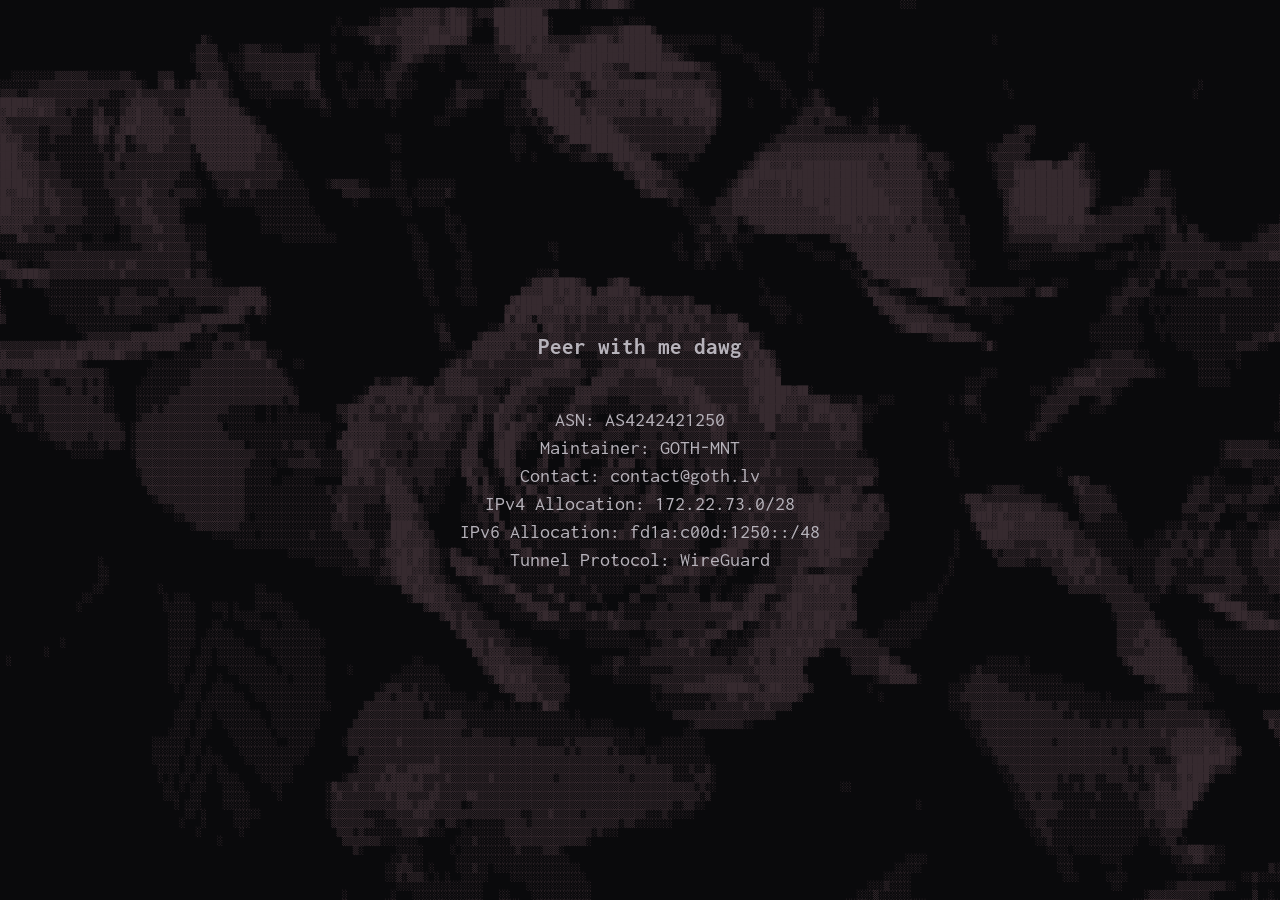
==== index.html @ 7cd461da "Initial commit" ====
<!DOCTYPE html>
<html lang="en">
  <head>
    <meta charset="UTF-8">
    <meta name="viewport" content="width=device-width, initial-scale=1, shrink-to-fit=no">
    <title>GOTH-LV</title>
    <!-- Google search things -->
    <meta name="google" content="nositelinkssearchbox" />
    <meta name="keywords" content="goth.lv, hang, goth, gothic, dn42, geek shit">
    <!-- Embeds -->
    <meta property="og:site_name" content="goth.lv" />
    <meta property="og:title" content="GOTH-LV" />
    <meta property="og:description" content="On that geek shit 24/7" />
    <!--<meta name="theme-color" content="#ff88b5"> ill fix it soon enough-->
    <!-- Fonts and CSS --> 
    <link rel="preconnect" href="https://fonts.googleapis.com">
    <link rel="preconnect" href="https://fonts.gstatic.com" crossorigin>
    <link href="https://fonts.googleapis.com/css2?family=Inconsolata:wght@200..900&display=swap" rel="stylesheet">
    <link rel="stylesheet" type="text/css" href="assets/css/main.css"/>
  </head>
  <body>
    <pre class="rose">
		                                                                                                     ░░▒▓▓▓▓▓▓▓▓▓▒▒▓▒ ░▒▒▓██▓▒░                                                 ░░░                                                                                             
                                                                                                ░░░▒▒▒▓▓▓▓▓▒▓█▓▓▒░▒▒▒█████████▒                                                 ░░                                                                                                              
                                                                                        ░     ░░▒▒▒▒▓▓▓▓▓▓▓▒▓███▒░░ ░██████████░           ░░ ░░░                               ░░                                                                                                              
                                                                                       ░ ░░░▒▒▒▒▒▒▒▓▓▓▓▓▓██▓▓███▒    ▒█████████░     ░░▒▒▒▒▒▓█████▒                             ░░                                                                                                              
                                                               ▒░                            ░▒▓▒▒▒▒▓▓▓▓█████▓▓▓░    ▒██████▓█▓▒▒▒▒▒▒▒▓▓██▓▒▓██████▓░░░░░░░░░░ ░░               ░                                ░                                                                              
                                                              ▒▒▒▒    ░▒▒▒░░░░    ░░░  ░       ░░ ░▒▓▓▓▓▓▒▒▒░░░░░░░░░▒▒▒▓██▓██▓▓▓▒▒▓████████████████▒▒░░░      ░░░░             ░                                                                                                               
                                                             ░▒▒▒▒░ ░░░▒▒▒▒▒▒▒▒▒▒▒▒▒░             ░▒▓▓▒▒░░░░   ░░░░░░░▒▒▒▒▓▓▓▓▓▓▓▓▓█████████████████▓▓▓▒░░         ░░░         ░░                                                                                                               
                                                              ▒▒▒▒▒░ ░░▒▒▒▒▒▒▒▒▒▒▒▒▒░   ░░░  ░  ░░▒▒▒░░    ░    ░░░░░░░░░▒▒▒▒▓▓▓▓▓███████▓▓▒▒▒████████████▓▒▒░       ░░░░                                                                                                                       
                            ░░░░░░░░▒▒▒▒▒▒░░░░░░▒▒░    ▒▒▒    ░▒▒▒▒▒  ░░░░▒▒▒▒▒▒▒▒▒▓░   ░   ░░░ ░▒▒▒░░            ░░░░░░░░░▓▓▒▒▓▓▓▓▒▒▓█▓█▓▓▓▒▒▒░░▒▒▓▓▓▒▒▒▒░▒▒▒░       ░░░░     ░                                                                                                             ░  
                          ░░░░░░░▒▒▒▒▒▒▒▒▒▒▒▒▒▒▒▒▒▒▒░  ▒▓▓░ ░▓▒▒▓▓▒▒░  ░░░░░▒▒▒▒░░▒▓▒    ░  ░░░░░▒▒░░░░       ▒░░░░░░░░ ░░▒█████▓▓▓▓▒░▒███▓▓███████▓▓▓▓▓▓▓▓▓▒▒░         ░░░                                        ░                                   ░                                   ░▒▒▒░
                      ░ ░░▒▒▒░░▒▒▒▒▒▒▒▒▒▒▒▒▒▒▒░░░▒▒▓▒▒▒▒▒▒▒▒▒▓▓▓▓▓▓▒░   ░░░░░░░░░░░▒▒░   ░░░░░░░░▒▒░░░       ░▒▒▒▒▒░░░ ░░░░▓██████▓▒▓░░▒▓▓▓▓▓▓▓▓▓█████▓█▓▓██▓▒▒           ░░   ░▒░                                  ░                                 ░                                 ░░░░░░░░
                     ▒██████████▓▓▓▓▒▒▒▒▒▒░▒░░░░▒▒▓▓▓▓▓▒▒▒▒▒▓▓▓▓▓▓▓▓▒▒     ░      ░░░▒░   ░░   ░░ ░░        ░░▒▒░░░    ░░░▒▒████████▒▒▓▓▓▓▓▓▒▓▓▓▒▓▓▓▓▓▓▓▓▓███▓▒     ░     ░ ░ ░░▒▒░        ░                                                                                   ░▒▒▒▒░░▒░░░░░░░░░
                  ▒▓██████▓██▓▓▓▓█▓▓▒▒░▒░░░▒▓░░░▒▓▓█▓▓▓▓▒▒░░▓▓▓▓▓▓▓▓▓▓▒░             ░░           ░         ░░░░       ░░░░▒░▓███████▒▓█▓▓▓▓▓▓▓▓▒▓▓▒▓▓▓▓▓▓▓▓██▒              ░▒▒▒▒▓▒      ░▒                                                                               ░░░░░░░▒▒▒░░░░░░░░░░░
                 ▓██████▓▓▓▒▒▒▒▒▒▒▒▒▒▒▒░░░░▓▓▒▒░▓▓▓█▓▓▓▓▓▒▒▒▒▓▓▓▓▓▓▓▓▓▓▓▒░                                ░░░          ░░░░░▒░▒███████▓███▓▒▒▒▒▒▒▒▒▒▒▒▓▓▒▓▓▓▓▓░             ░▒▒▒░▒▒▒▒▒░  ░░░                                                                              ░░░░░░▒▒▒░░░░░░░░░░░░░
                ▓███████▓▓▓▓▒▒▒▒▒░░▒▒▒▒░░░░▓█▓░▒▓██▓▓▓▓▓▓▓▒▒▒▓▓▓▓▓▓▓▓▓▓▓▓▒▒                                              ░   ░░░▓██████████▓▒▒▒▒▒▒▒▒▒▒▒▒▒▒▒▒▓▒            ░▒▒▒▒▒▒▒░░░░░░░░▒▒░░░░▒░                   ░▒▒▒                                                ░░░░░░░░░░░░░░░░░░░░░▒░
              ░█▓██████████▓▓▓▒▒▒░░▒░░░░░░░▒▓▒░▓▓░▒▓▓▓▓▓▓▒▒▒▒▓▓▓▓▓▓▓▓▓▓▓▓▓▒▒░                    ░░░                    ░░░   ░▒░░▒██████████▓▒▒▒▒▒▒▒▒▒▒▒▒▒▒▒           ░▒▒▒▒▒▒▒▒▒▒▒▒▒▒▒▒▒▒▒▒▒▓▒▒▒▒░               ▒▒▒▒░░                                                ░▒▒▒▒░░░░░░░░░░░░▒▒▒▒▒▒
              ▓█▒█▓██████████▓▒▒▒░░░░░░░░░░░▒░░▒▓░░▒▒▓▓▓▒▒▒▒▒░▓▓▓▓▓▓▓▓▓▓▓▓▒▒▒░                    ░░                    ░░░     ░▒▒░░░▒███████▓▓▒▒▒▒▒▒▒▒▒▒▒▒          ░▒▒▒▓▓▓▓▓▓▓▓▓▓▓▓▓▓▓▓▓▓▓▓▓▓▓▓▓▒░           ░░▒▒▒▒▒▒        ░▒░                                       ▒▒▒▒▒░░░░░░░░░░▒▒▒▒▒▒▒
             ▓█▓██▓▓▓▓███████▓▓▓▒░░▒░░░░░░░░░▒░▓▒▒▒▒▒▒▒▒▒▒▒▒▒░░▓▓▓▓▓▓▓▓▓▓▒▒▒▒░░                                          ░  ░      ░░▒▒▒░░▒████▓▓▓░  ░░░░▒░          ▒▓▓▓▓▓▓▓▓▓▓▓▓▓▓▓▓▓▓▓▓▓▓▒▓▓▓▓▓▓▒░▒▒▒░       ░▒▒▒▒▒▒░       ▒▓▒░░                                      ▒▒▒▒▒░░░░░░░▒░░▒▒▒▒▒▒░
          ░▓███▒█▓█▓█████████▓▓▓▓▒▒▒▒░░░░░░░░▒▒▒░▒▒▒▒▒▒▒▒▒▒▒▒░ ░▓▓▓▓▓▓▓▓▓▒▒▒▒▒░░                  ░░                                       ▒▓▒▓██▓▓▒░░░░░          ░▒▓██▓▓▓█▓▓████████████▓▓▓▒▓▓▓▓▓▒▒░▒▒▒░       ░▒▒▒▓▓▓▓███▒▓██▓▒░░                                      ░▒▒▒▒░░░░░░░▒▒▒▒▒▒▒▒▒▒
          ░▓██▓▒█▓▓▓▓█▓███████▓▓▓▒▒▒▒░░░░░░░░▒░▒▒▒▒▒▒▒▒▒▒▒▒░░░  ░▒▒▒▒▒▒▒▒▒▒▒▒▒░░░                 ░░                                         ▒▒▓▓▓▓▓▒▒░           ▒▓▓█████████████████████▓▓▓▓▓▓▓▓▓▓▒░░▒░        ░▒▒▒████████████▓▒░░         ▒▒░░                          ░▒░▒░░░░░▒▒▒▒▒▒▒▒▒▒▒
           ▓██▒░▓██▓▓█▓████████▓▓▒▓▒▒▒▒░░░░░░▒▒▒▒▒▒▒▓▒▒▒▒▒░░░░░  ░▒▒▒▒▒▓▒▒▒▒▒░░░░░    ░▒▒▒▒▒░░    ░░░  ░░░░░░░                                 ▒█▓▓▒▒▒▒░        ░▒▓███▓▓▓▓█▓███████████████▓▓▓▓▓▓▓▓▓▒▒░░░         ▒▒▒▓███████████▓▓▒░        ░▒▒░░                          ░░░░░░░░░▒▒▒▒▒▒▒▒▒▓▓
           ▒▓█▒▒███████████▓▓███▓▒▓▓▒▒▒▒▒░░░░░▒▒▒▒▒▒▓▓▒▒▒░▒▒▒▒░░  ░░▒▒░░▒░░░░░░░░░░      ▒▒▒▒▒░░░░░░░ ░░░░░░▒░                                  ▒▒▓▓▓▒▒▒░░     ░▒▓▓█▓▓▓▓▓▓█▓█▓███████████████▓▓▓▓▓▓▓▒▒░░░▒        ░▒▓██████████████▒░       ░▒▒▒░░░                          ░░░░▒░▒░░▒▒▒▒▒▒▒▓▓▓
          ░▓▓▓▒▒████████████▓▓▓▓▓▒▓▓▓▒▒▒▒░░░░░░▒▓▒▒▓▓▒▒▒▒▒▒░░░░    ░░░░░░░░░░░░░░░░        ░       ░░░ ░░░░░                                         ░▒░░░░   ▒▒▒▓▓▓▓▓▓▓▓▓▓▓▓▓████▓███████████▓▓▓▓▓▓▒▒▒░░░░        ▒▓██████████████▒     ░░▒▒▒▒▒▒▒░                      ░ ░░ ░▒▒▒▒▒░░▒▒▒▒▒▒▒▓▓▓
       ▒▒▒▒▒▓▓▒░▒▒▒▓█████▓██▓▓▓▓▓▒▒▓▓▒▒▒▒▒░░░░░▒▒▒▒▒▓▓▒▒▒▒▒░             ░░░░░░░░░░░                ░░      ░                                           ░░░░░▒▒▒▒▓▓▓▓▓▓▓▓▓▓▓▓▓▓▓▓███████████████▓▓▓▓▒▒▒▒░░░        ▒▓▓████████████▒  ░░▒▒▒▒▒▒▒▒░░▒░                     ░░░░░▒▒▒▒▓▓▓▒░░▒▒▒░▒▒▒▒▒
   ░▒▒▒▒▒▒▒▒▒▓▒░ ▒░░▓▓███▓▓▓▓▓▓▓▒▒▒▒▒▒▒▒▒░░░░░░░▒▒▒▒▓▓▓▒▒▒▒░              ░░░░░░░░░░░                       ░░░                                          ░░░░░▒▒▒▒░▒▓▓▓▓▓▓▓▓▓▓▓▓▓▓▓▓████▓█▓▓▓▓█▓▓▓▒▓▒▒▒▒░░░▒       ░▓▓▓▓▓▓▓████▓██▓▓▒▒▒▒▒▒▒▒▒▒▒▒░▒▒ ░                 ░▒▒▒▒░▒▒▒▒▓▓▓▓▒░░▒░░░▒▒▒▒▒
  ░░▒▒▒▒▒▒▒▒▒▒▒░░ ░ ░░░░░▒▓▓▓▓▒▒▒▒░░▒▒░░░░░░░░░ ░░▒▒▒▒▓▓▒▒▒▒░░░░          ░░░░░░░░░░░░               ░░     ░░ ░                                          ░▒▒░░▒▒▒  ░▒▒▓▓▓▓▓▓▓▓▓▓▓▓▓▓▓▓██▓█▓▓▓▓▓▓▒▓▓▓▒▒▒▒░░░░      ░▒▓▓▓▓▓▓▓▓▓▓▓▓▓▒▒▒▒▒▒▒▒▒▒▒░░░░▒▓░ ▒▒           ░░▒▒▒▒▒▒▒▓▓▓▒▒▒▓▓▓▒▒▒░░░░▒▒▒▒▒
  ░▒▓▒▒▒▒▒▒▒░▒▒░░      ░░░░░░▓▓▒▒▒▒▒░░░░░  ░░   ░░▒▒▒▒▒▒▒▒▒▒░░░░              ░░░░░░░░░░              ░░     ░░░                                       ░  ░░░░░░▒░░░░      ░░      ▒▒▓▓▓▓▓▓▓▓▓▒▓▓▓▓▓▓▓▒▒▒░░░░      ░▒▒▒▒▒▒▒▒▒▓▓▓▓▒▒▒▒▒▒▒▒░░    ░░▒▒▒░▒▒▒░        ░▒▒▒▒▒▒▒▒▒▓▓▓▓▓▓▒███████▒░░░░▒▒
  ░▓▓▒▒▒▒▒▒▒▒░░░░░▒▒░     ░░░░░░░░░░░░░░▒░░░░░░░░░░░▒▒▒▓▒▒▒▒▒░░░                                      ░░░     ░░               ░░                     ░░   ░▒░░░░░           ░░░      ▒▓▓▓▓▓▓▓▓▓▓▓▓▓▓▓▓▒▒▒░░░      ░░░░░░░░░▒▒▒▒▒▒▒▒░░     ░ ░  ░▒▒▒▒▒▒▒▒▒▒░░░░▒▒▒▒▒▒▒▒▒▒▒▓█▓▓██▓▒▓███████▓▓▒▒░░
   ░▓▓▒▒▒▒▒▒░▒▒░░          ░░░░░░░▒▒▒▒▒▒▒▒▒▒▒▒▒▒▒▒▒▒▒▒▒▒▒▒▒▒▒░▒▒                                      ░░░      ░░               ░                      ░░ ░░▒░░  ░░             ░░░░   ░▓▓▓▓▓▓▓▓▓▓▓▓▓▓▓▒▒▒░░░         ░░░░░░░░░░░      ░░░▒░░░░░▒▒▒▒▒▒▒▒▒▒▒▒▒▒▒▒▒▒▒▒▓▓▒▒▒▓███▓██▓▒▒███▓▒▒▒▒▓▓█▓▒
   ░▓▒▒▒▒▒▒░░░░░░   ░▒▓▓▓▓▓▓▒░░ ░░░▒▒▒▒▒▒▒▒▒▒▒▓▒▒▓▓▒▒▒▒▒▒▒▒▒▒░░░░                                      ░░     ░░░                                         ░░ ░    ░                  ░░ ░▓▓▓▓▓▓▓▓▓▓▓▓▓▓▓▒▒▒░░░      ░░░░            ░░░░    ░░░░▒░▒▒▒▒▒▒▒▒░░▒▒▒▒░░░░░░░░▒▓▓▓▓█▓▓▓▒▓█▓▒░░▒▒▒▒█▓▓▓
  ▓▓▓▓▓▒▒▒▒▒░░░░░  ▒▒▒▓▒ ░▒▓▓▓███▓▓▒▒▒▒▒▒▒▒▒▒▒▒▒▓▒▒▒▒▒▒▒▒▒▒▒▓░▒▒░                                      ░░░     ░░            ░░░▒                                                      ░░ ▒▓▓▓▓▓▓▓▓▓▓▓▓▓▓▒▒▒░                             ░░░░░▒ ░▒░░▒▒░░░▒▒░░░░░░░░░░░░▒▒▒▒▒▒▒▒▒░▒░░▒▒▒▒▒█▓▒▒▒▓
██████▓▓▓▒▒▒░░░░   ▒▒▓▒▒▒   ░▒ ░▒▒▒░░░░░░░░░░░░░░░░░░░░░░▒▒▒▒▒▒▒▒░░                                     ░░     ░░          ░▓▓██▓███▓▒    ▒▓█▓                        ░                 ░▒░░ ░▒▒▓▓████▓▓▓▒▒▒░         ░░░   ░░░          ░▒▒░░▒  ░░░▒░░░░░░▒▒▒▒▒░░░░░░░░░░░░▒▒▒░░▒▒▒▒▒▒▒▒░░░▒▒▒▒
████▓█▓▓▓▒▒▒▒░░░    ▒▓▒▓▒▒        ░░░░░░░░░░░░░░▒▒▒░░░░▒▒░▒▒▒▒▒▒▒▒▒▒▒▒▓▓▓▓░                             ░░    ░░░░        ▓▓▓▓██▓█▓█▓█▓ ▓▓███▓█▓░                      ░                 ░▓▓▒▒░░   ▒▓███▓▓▒░▒▒▒▒▒▒▒▒▒▒▒░ ▒▓▓▒          ░░▒▒▒▒▒░      ░░▒▒▒▒▒░▒▒▒▒░░░░░░░░░░░░░░░░░░░░░░▒▒▒▓▓▓▒▒▒
██████▓▓▓▓▒▒▒▒░░    ▒▓▒▓▒▒         ░░░░░░░░░▒▒░▒▒▒▒▒▒▒▒░░░░░░░▒▒▒▒▒▒▓▓▓▓▓▓▓░                             ░░    ░░░      ▓███████▓▓██▓██▓▓▓▓▓▓▓▓▒▓▒▓▓▒▒▒▒▓▒            ░░░░░                ▓▓▓▓▒▒░░    ░▒▓▓▓▒░░▒░░░                   ░▒▒▒░░░ ░░░░░░░░░░░░░░░░░░░░░░░░░░░░░░░░░░░▒▒▓▒▒░       ░▒
▒▒▓▓█▓▓▓▓▓▒▒░         █▓▓▒░        ░░░░░░░░░░▒░▒▒▒▒▒░░░░░░░ ░░░   ░▒▓▓▓▒░▓▒░                                           ▓█▓████▓▓██▓▓▓█▓▓▒▒▓▓▓█▓▒▓▓▒▓▓▒▓▒▓▒▓▓▓ ░         ░░░░                ▒▓▓▓▓▒▒▒▒░░     ░░░░░░░░░                 ░▒▒░░░  ░ ░ ░░░░░░░░░░░░░░░░░░░░░░░░░░░▒▒▒▓▒░░          ▒▒
▒▒▒░░░░░▒▒▒▒           ▓▓▒▒           ░░░░░░░░░░░░░░░░░░░  ░▒▒▒▓▓▓▓▓▓▓▒   ░                               ░░           █▒██▓░▓▓▓▓▓▒▓▒▓▒▒▒▒▓▓▒▓▒▒▓▒▒▒▒▓▓▓▓▓▒▒▓▒▒▒▓▓░      ░░  ░                ▒▓▓▓▓▓▓▓▒▒▒░       ░░                  ░░░░░░░   ░ ░░░░░░░░░░▒░░░░░░░░░░░░░▒▒▒▒▒ ░░           ░▓░ 
▒▒▒▒▒▒▒▒▒▒▒▒░                           ░░░░░░░░░░    ░▒▒▒▓▓▓▓▓░▒▒░    ░                                  ░▒░       ░░▒▓▓▓▓▓▓ ▓█▓▓▒▒▒▓▒▒▒▒▒▒▒▒▒▓▒▓▓▓▒▒▓▓▒▓▓▒▒▒▒▒▓▓█▓                           ░▒▓███▓▓▓▓▓▒▒▒                      ░░░░░░░░░░  ░░░░░░░░░░░░▒░░░░░░░░░▒▒▒▒▒▒░              ░▓▒ ░▒
          ▒▒▒▒▒▒▒▒▒░                     ░▒▒▒▒▒▒▒▒▓▓▓▓▓▓▓▓▓▓▓░░░░ ▒▒▒▒░░                                   ▒▒     ▒▓▓▓▓▓▓▓▒▒▒▒▒▓▓▓▒▒▓▒▒▒▒▒▒▒▒▒▒▒▒▓▓▒▒▒▓▒▒▒▒▒▓▒▒▒▒▓▓▒▒▒░                              ░▒▒▒▓▓▓▓▓▒░                   ░░░░░░░░░░   ░ ░░░░░░░░░░░░░░░▒▒▒▓▒▒▒░            ░░▒▒▒▓░░░▒▒
            ▒▒▓▒▒▒▒░░▒▒▒▒▒▒▒▒▒▒▒▒▒▒▒▒▓▒▒▓▓▓▓▓▓▒▓▓▓▓▓▒▓▓▓▓▓▓░  ░░░▒▒░░▒▒▓▒▒▒                                ░░░   ▓▓▓▓▓▓▓▒▓▓▒▒▒█▓▓▓▒▒▒▒▒▒▒▒▒▒▒▒▒▒▒▒▒▒▒▒▒▒▓▓▒▒▒▒▒▒▓▒▒▓▓█░                                        ░▓░                   ░░░░░░░       ░░░░░░░░░░░▒▒▒▒░░             ░░▒▒▒▒▒▒▒░░▒▒▒▒
              ▓▓▒▒▒▓▓▓▓▓▓▒▓▒▒▒▒▒▓▓▓▓▓▓▓▓█▓▒▓▓▓▓█▓▒▒▒░░░   ░░░░░░░▒▒▒▒▒▒▒▓▓▒░░░                                ░░▒▓▓▓▓▓▓▒▒▒▒▒▒▓▓▒▒▒▒▒░░░░▒▒▒▒▒▒▒▒▒▒▒▒▒▒▒▒▒▒▒▒▒▒▒▒▒▒▓▒█▓█▓▒                                                           ░░░▒▒▒▒░░░        ░░░░░░░░░              ░░░▒▒▒▒▒▒▒▒░░▒▒▒▒▒░
               ▓▒▒░▓▓▓█▓▓▓▓▓▓▓▓▓▓▓▓▓█▓▓▓▒░            ░░░░░░░░░▒▒▒▒▒▒▒▒▒▒▒▒▓▒   ░░                          ░▒▓▒▓▒▒▒▓▒▒▒▒▒▒▒▒▒▒▒▓▓█▓▓░░░░▒▒▒▓▓▓▓███▒▒▒▒▒▒▒▒▒▒▒▒▒▒▒▒▓▓█▓█▓░                                                        ░▒▒▒▒▒▒▒▒▒▒░░        ░░░░░  ░            ░░▒▒▒▒▒▒▒▒▒░░▒▒▒▒▒░░░
                ▒▓▒▒░░░  ░▒ ░░▒▒▒▒░▒▒▒▒▒▒▒▒▒▒░       ░░░░░░░░▒▒▒▒▒▒▒▒▒▒▒▒▒▒▒▒▒░                            ▒▓▓▓▒▒▒▒▒▒▒▒▒▒▒▒▒▓▓▓▓▓▓▓▒▒▒░░▒▓▓▓▓▒▒▓▓▓▓█▓▓▒▒▒▒▒▒▒▒▒▒▒▒▒▓▓████▒                                     ░░░             ░▒▒▒▒▓▒▒▒▒▒▒▒▒▒▒░░      ░░░░░░            ░░▒▒▒▒▒▒▒▒▒░░▒▒▒▒▒▒▒░░▒
               ███▓▓▓▒▒▒▒░░░░░░░░▒▒░ ░▒▒▒░▒░▒░      ░░░░░░░░░▒▒▒▒▒▒▒▒▒▒▒▒▒▒▒▒▒▒░               ▒░░▒▒▓▒░   ▒▒▓▓▓▓▓▓▒▒▒▒▒░▒▒▓▓▓▓▒▒▒▒▒▒▒░ ▓▓▓▓▓▒▒▒▒▒▒▒▓▓█▓▓▓▓▒▒▒▒▒▒▒▒▒▓▓▓████                                  ░░░░            ░░▒▒▓▓▓▓▒▒▒▒▒▒░            ░░░░░░           ░░░▒▒▒▒▒▒▒░░▒▒▒▒▓▓▒░░▒▒▒
               ▒█████▓▓▓▓▒▒▒▒░░░░▒▒▒▒▒░▒▒░▒▒▒░░    ░░░░░░░░▒▒▒▒▒▒▒▒▒▒▒▒▒▒▒▒▒▒▒▒▒░            ░▓▓▓▓▓▓▓▒▓▓▒▓▒▒▓▓▓▓▓▓▒▒▒░░░▓▓▓▒▒▒▒░░░░░▓▓▓▓▓▓▒▒▒▒▒▒▒▒▒▒▓▓▓▓▓▓█▓▒▒▒▒▒▒▒▒▓███████▓██░                            ░░░         ░░░ ░▒▒▒▒▒▒▒▒▒▒░░                              ░▒▒▒▒▒▒▒▒░░▒▒▒▒▓▓▒▒░▒▒▒▒▒
                ▒▓████▓▒ ▒▒▒▒░░░░▒▒▒▒▒▒▒▒▒▒░▒░░    ░░░░░░▒▒▒▒▒▒▒▒▒▒▒▒▒▒▒▒▒▒▒▒▒░▒▒          ░▒▓▓▒▒▓▓▓▓▓▓▒▓▓▒▒▒▒▒▒▒▒▓▒▒▒░▓▓▓▒▒▒░░░░░░▒▓▓▓▒▒▒░░░░▒▒▒▒▒▒▒▒▒▓▒▓██▓▒▒▒▒▒▒▒▓█▓████▓▓▓▓▓▓▓▓░░░░░▒   ░░░          ░ ░▒▒░           ░▒▒▒▒▒▒   ░▒▒░                              ░▒▒▒▒▒▒▒░░▒▒▒▒▓▓▒▒░░▒▒▒▒▒▒
                          ░▒░░░░░▒▒▒▒▒▒▒▒▒▒▒▒░░    ░░░▒░▒▒▒▒▒▒▒▒▒▒▒▒░░░░░  ░ ░░ ░       ▒▒▓▓▓▓▒▓▓▒▓▒▒▓▒▒▓▓▓▓▓▓▒▒▒░▓▒▒▒█▓▓▒▒░░▒░░░░▒▓▒▒▒░░░░░░░░░▒▒░░░▒▒▒▒▓▓███▓▒▓▓▒▒▓▓████▓▓▓▒▒▓███▓▓▓▓▒▒░░░                ░░░          ░▒▒▒▒▒    ░░░                                ░░▒▒▒▒░░▒▒▒▒▒▒▓▒▒░░▒▒▒▒▒▒▒
                            ▒▒░░░░▒▒▒▒▒▒▒▒▒▒▒▒▒░   ░▒▒▒▒▒▒▒▒▒▒▒▒▒▒░░░░░░░  ░ ░░░░░░░░   ░▒▓▒▓▓▒▒▒▒▒▒▓▓▒▓▓██▓▓▒▒░░▒▓░░█▓▓▒░▒▓▒▒░ ░▒▒▓▓▒▒░  ░ ░░░░▒▒▒▒▒░░▒▒▒▒▓██▓▓▒▓▒▒▒▒███▒▓▓▓▒▒▓█▓▓█▓▓▓▓▒░░                    ░         ░▒▒▒░                                        ░░░░ ░░▒▒▒▒▒▒▒▒░░░▒▒▒▒▒▒▒▒
                             ░░▒░░▒▒▒▒▒▒▒▒▒▒▒▒▒▒░ ░▒▒▒▒▒▒▒▒▒▒▒▒▒▒▒▒ ░░░░░░░░░░░░░░░░░░░   ▓▓▓▓▓▓▓▒▒▒▒▒▒▒▓▓▓▓▒▒▒░▒▓▓░░█▓▒█▓▓▒▒░░▒▒▓▓▒▒▒▒▒▒░▒▒▒▒▒░▒▒▒▒▒▒░▒▒▒▒▒▒█▓▓▒▒▒▒▒▒▒██▒▒▒▒▒▓▒▒▒▒▓▓▒▓▓▒               ░               ░▒▒░                                         ░░  ░░░▒▒▒▒▒▒▒░░░░▒▒▒▒▒▒▒▒▒
                                 ░░▒▒▒▒▒▒▒░▒▒▒▒▒▒ ░▒▒▒▒▒▒▒▒▒▒▒▒▒▒▒▒▒░░░░░░░░░░░░░░░░░░  ░▓▓▓▓▓▓▓▓▒▒▒▒░▒▓▒▓▓▒▒▒░░▓▓▒░ ▓▓██▓▒░ ▒░░▓▓▒▒░░░░░▒▒▒▒░░░▒▒▒░▒▒▒░▒▒▒▒▒▓▓▓░░▒▒▒▒▒▒░▒▒▒▒▒▒▒▒▒▒▓▓▓▓▓▒                              ░▒░                                              ░░░░▒▒▒▒▒▒░░░░░▒▒▒▒▒▒▒▒▒
                                    ░░▒░░░░░▒░▒▒░ ░▒▒▒▒▒▒▒▒▒▒▒▒▒▒▒▒▒▒▒▒ ░░░░░░▒░▒▒▒░░░  ▓▓█▓▓▓▓▓▒▒▒▒▒▒░▒▒▒▒▒▒░░░▓▓░  ▓███▒░░░  ▒░ ░░  ░▒▒▒░  ░░▒▒▒▒▒▒▒▒▒░░▒▒▒▒▒▓░░▒▒▒▒▒▒▓▒▒▒▒▒▒▒▒▒▒▒▓▒▒▒▒                ░                                                 ░▒▒▒▒▒▒▒▒░░  ░░░▒▒▒▒▒░░░░░░░░▒▒▒▒▒▒▒▒
            ░                          ░░░░░░     ░▒▒▒▒▒▒▒▒▒▒▒▒▒▒▒▒▒▒▒▒▒▒░░░░░░░░░▒▒░░░░░▓▓██▓█▓▒▒▒░▒░░▒▒▒▒▒░░░▓▓▓  ░▓██▓ ░   ▓░  ▓ ░▒▒ ░░▒▒   ▒▒░▒░▒▒░▒▒░░▒▒▒▒▓░░░▒▒▒▒▒▓▒▒▒▒▒▒▒▒▒▒▒▒▒▒▒░░               ░                                                 ░▒▒▒▒▒▒▒▒▒▒░  ░░▒▒▒▒░░░░░░░░░░▒▒▒▒▒▒▒
        ░░ ░░                                      ▒▒▒▒▒▒▒▒▒▒▒▒▒▒▒▒▒▒▒▒▒░░░░ ░░▒▒▒▒▒▒░░░░▒▓██▓▒▒▓▒▒▒▒░▒▒▒▒▒▒░░░▓▓▓▒  ▒██▓    ▒▓   ▓▒▒    ░▓░▓▓▓ ░▒▒ ░░░░▒▒░▒▒▒▒▒░░░▒▒▒▒▓▒▒▒▒▒▒▒▒▒▒▒▒▒▒▒▒▒▒▒░             ░░                                                ░░░░▒▒░░░░░░░░ ░▒░░   ░░░░░░░░▒▒▒▒▒▒▒
       ░░░░░░░░                                    ░▒▒▒▒▒▒▒▒▒▒▒▒▒▒▒▒▒▒▒░░░░░░   ░░░░░░░░░▒▓▓▓▓▓▒▒▓▓▒▒▒▒▒▒▒░░░░ ▓█▒▒▒ ░▒█▓▒  ░▒▒  ▒▒▒   ░░▒▒▒▒▒░  ░▒   ░ ▒▒░░▓▒▒▒░░░▒▒▒▓▓▒▓▒▒▒░▒▒▒▒▒▒▒▒▒▒▒▒▒▒              ░                  ░                            ░      ░░░░░░░░▒▒▒▒░     ░░░░░░░░░░░░░
        ░░░░░ ░░░                                   ▒▒▒▒▒▒▒▒▒▒▒▒▒▒▒▒▒▒▒░░░░░  ░░░░░░     ▓▓▓▒▓▓▒▒▓▓▓▒▒░▒▒▒░░░   ▓▓ ▓░░ ▓▓ ▓░░▒▒ ░▒▒▓  ░░▒▒▒░░░▒░  ▒░    ░▓ ▒▓▓▒▒ ░▒▒▒▓▒▒▒▒▒▒▒░░▒▒▒▓▓▒▒▒▒▓▓▓░                                   ▒▓▒▒                   ░░▒░░░     ░░ ░▒░░░░░░░░░░▒▒░░▒▒▒▒▒▒▒▒░░░░
          ░ ░ ░                                      ▒▒▒▒▒▒▒▒▒▒▒▒▒▒▒▒▒▒░░░░░░░░░░░░░░░▒░▒▒▒▒▒▒▒▒▒█▓▓▓▒░░▒░░░    ░▓▒▓▒░ ░▒▒░█▓░░▓▒▒▒▒▒▒▒▒▒░░▒▒▒▒░ ▒▓▒    ▒▓ ▒▓▓▒▒▒░▒▒▓▒▓▒▒▓▓▒▒░░░▒▒▒▒▒▓▓▒▒                       ░▒▒▒▒▒░         ▒▓▒▒▒▒░              ░▒▒▒░░░░░░░░▒▒▒▒░▒▒░░░░░░░░░░░░░▒▓▓▓▓▓▓▓▓▒▓
     ░░                                               ░▒▒▒▒▒▒▒▒▒▒▒▒▒▒▒▒░░░░░░░░░░░░░░░░▒▒▓▒▒▒▒▒▒░▓▓▓▓▓▒ ░░░░    ░▒░▓▓   ░▓░░░▓▒▒░░▒▒▒▒▒▒▒▒░░▒░░░▒▓▓▒░   ▒▒▒▓ ░▒▒▒░▒▓▒▓▒▒▒▓▓▒▓▓▓▓█▓▒▓▓▓▓▓▒▒▓▓▒              ░▓▓▓▒▒▒▒▒▒▒▒▒▒▒░     ░▒▒▒▒▒▒░             ▒▒▒▒░░░▒▒▒░▒▒▒▒░░    ░░░▒▒░░░▒▒▒▒▓▓▓▓▓▓▓▓▓▓
    ░░░                                                 ░░▒▒▒▒▒▒▒▒▒▒▒▒▒░░░░░░░░░░░░░░░░░▓▓▒▒▒░░░░▒▓▓▓▓▓▒░░░    ░░░▒░▓▓  ░░▒░░▒░░▓░▒▒▒▒▒▒▒░░░░░░▒▒▒▒▒░  ▒▒▒▓░ ░░▒░░▒▓▒▓▓▓▓▓▓▒▓▓▓███▓▓▓▓▓▒▒▓▓▒▓░              ░▓▓▓█▓▓█▓▓▓▓▓▓▒▒▒░   ▒▒▒▒▒▒▒            ▒▒▒░░░▒▒ ░░░░░░    ░░▒▒▒▒▒▒▒▒▒▒▒▓▒▒▓▓▓▓▓▓▓▓▓
   ░░░                                                    ░░▒▒▒▒▒▒▒▒▒▒▒░ ░░░░░░░░░░░░░░▒▒▓▒▒▒░░░░░▓▓▓▓▒▒░      ░░░▒▒░█  ░░░░░░░░░▒▒▒▒░▒▒░░░░░░▒▒▒░░░░░▒▒▒▓▒▒  ░░░▒▒▒▓▒▒▓▒▒▒▒▒▓▓██████▓█▓▓▓▓▓▒▒               ▓███▓█▓▓▓▓██▓▓▓▓▓▒  ░▒▒▒░░░░           ░░░▒▒▒▒     ▒▒░░░░▒▒▒▒▒▒▒▒▒▒▒▒▒▒▒▒▒▓▓▓▓▓▓▓▓▓
     ░                                                       ░▒▒▒▒▒▒▒▒░░░░░░░░░░░░░░░░░▒▒▒▒░▒░░░░░████▓▒▒       ░░░▒░░▓ ░░░▒░░░░░░░░░▒▓▒░░░░░▒▒░░░░  ▒░▓▒▒▒░  ░░░▒▒▒▓▓▓▒▒▒▒▒▒▒▓▓█▓████▓▓▓▓▓▒▒▒               ░▓▓▓▓███▓▓▓▓▓▓▓▓▓▒▒▒ ░░░░░░░░       ░░░▒░░░░▒    ░░  ░░▒▒▓▓▓▒▒▓▓▓▒▒▒▒▒▒▒▒▓▓▓▓▓▓▓▓▓▓
                                                                 ░░░░░░░░ ░░░░░░░░░▒░░░░░▒▒▒▒▒░░░▒███▓▓▓▒▒      ░░░▒▒░░▓▒░░░▒░░░░░░▒░░░░░░▒▒▓▒▓░░  ▒░▓▒▒▒▒▒    ░▒▓▓▓▓▓▒▒▒▒▒▒▒▒▓▓▓███▓▓▓▓▒▒▒▒▒             ░   ░█████▓▓▓▓▓▓▓▓▓▓▓▓▒▒░░░░░░░░     ░░▒░▒▒▒░▒▒░░░▒░░░░░▒▒▓▓▓▒▓▓▓▓▒▓▓▒▒▒▒▒▒▒▒▒▓▓▓█▓▓▓▓
                                                                     ░░░░░░░░░░░░░░░░░░░░░▒▒▒▒▒░░▒▓█▓▓▓▓▓▒░     ░░░░▒ ░░▓▓░░░▒░░░░░░░░░░░░░░░░░░▒▒▓▓▒▒▒▒▒▒░    ▒▓▓██▒░▒▒░░▒▒▒▒▓▓█████▓▓▓▒▒▒▒              ░    ░▓▓▓▓▓▒▒▒▒▒▒▓▓▓▓▓▒▒▒▒░░░░░░░  ░░░░░▒▒░▒▒▓▒░░▒▒░░░░▒▒▒▓▓▓▓▒▒▒▓▓▓▒▒▒▒▒▒░░░▒▒▓▓▓▓▓▓▓
                                                                               ░░░░░░░░░░░░▒▒▒░░▒▓▓▓█▓██▓▒▒░░▓▒  ░░░▒▒ ░░▒▓█░░░░░░░░░▒▒▒░░░░░░░░░▒▒▒▒▒▒▒▒░░  ▒▓███▓░░░░░░░▒▒▒▒▒▓▓█▓████▓▒▒▒               ░      ▒░▒▒▒▒▒▓▒▒▒▓▒▓▓▒▒▒▓▒░░░░░░░░░░░▒▒▒▒▒░▒▒░░▒▒▒▒░░░▒▒▒▓▒▓▓▓▒▒▒▓▓▒▒▒▓▒░░░░░▒▒▒▒▒▒▒▒
                                            ░                                       ░░░░░░░░▒▒░░░▒▓██▓█▓▓▒▒░ ▓▓▓▓▒ ░░░░ ░░░░░▓▓░░░░░░░░░░░░▒░░░▒▒░░░░░▒░░▒▓█▓█▒▒▒▒░    ░░░▒▒▒▓▓▓▓██▓▓▒▒▒▒▒               ░        ▒▒▒▒▒░░░▒▒▒▒▓▓▓▓▓▒▓▒▒░░░░░░░░▒▒▒░░░▒░░▒▒▒▒▒▒░░░▒▒▒▒▒▒▒▒▒▒▒▒▒▒▒▓▓▓░  ░░▒▒▒▒▒▒▒▒
                                            ░░                                           ░░░░░░░▒▒▓███▓▓▓▒▒░  ▓▓█▓▓▓▒ ░░░░░░░░░░░▓▓░░░░░░░░░░▒░░░░░░░▒▓▓▓█▓▒▒▒ ░▒░    ░░░▒▒▒▒▓▒░░░▒▒▒▒▒▒▒                ░                  ▒▒▒▓▓▓▒▒▓▒▒▒░░ ░░░░▒▒▒▒░░░░░▒▒▒▒▒▒▒░░░▒▒▒▒▓▓▒▒▒▒▒▒▒▓▒▓▓░▒▒▒▒▒▒▒▒▒▒▒▒
                                            ░░                                                 ░░░▒▓█▓▓█▓▓▒▒░   ░░▒██▓▓▒░░░░░░░░░░░░░▒░░░░░░░░░░░ ░▒▓▓▒▒░▒▒░░ ░░     ░░░░▒▒▒▓▓▓████▓▓▓▓▒                ░                    ▒▒▒▓▒▓▓▒▒▒▒▒▒ ░░░░▒▒▒░░░░░░░░░░▒▒▒▒░░░▒▒▒▒▒▒▒▒▒▒▒▒▒▒▒▒▒▒▒▒▒▒▒▒▒▒▒▒▒
                                           ░░          ░                 ░░                         ▓▓█▓▓▓▓▓▒▒░  ░░░░░▒▓█▒░░░▒▒▓░░░░░░░▒░░░░░   ▒▒▒░░░░░░▒░  ░░  ░░░▒▓▓▓▓▒▒▒▓▓▓▓█▓▓█▓▓▓                ░                       ▒▒▒▒▒▒▒▒▒▒▒▒░░░░░▒░ ░░▒▒▒▒▒▒▒▒▒▒░░░░░▒▒▒▒▒▒▒▒▒▒▒▒▒▒░▒▓▓▒▒░▒▒░▒▒▒▓
                                         ░░             ░ ░░░            ░░░░░                       ░▓▓██▓▓▒▒▒░   ░░░░░░▓▓▓░░░░▒▓░ ░░░░▒     ▒▒   ░░▒▒▒▒▒▒  ▒░ ░░░▒▓▓▓░░░▒▓██▓▓▓▓▓▓▓▓▓▒             ░░                              ░▒▒▒▒▒▒▒░░░       ░▓██▓▒░░░░░░░░ ░▒▒▒░░░░░░▒▓▒▒▒▒▒▒▒ ░░▒▒▒▒
                                        ░               ░░░░░░   ░░░ ░   ░░░░░░░                        ▒▓▓▓▓▒▒▒▒▒░  ░░░░░▒▓▓▓▓░░░░▓▓▒   ░  ▒░░░░░░▒▒░▒▒▒▒▒▒▒▓▓▓▓▒▒▓▓▓▒░▒▓▓▓██▓▓▓▓▓▓▓▒▓▒          ░░░░░                                ▒▒▒▒▒▒▒           ░▓████▓░░░░░░░░░░░░▒▓██▒▒▒▒▒▒▒░   ░▒▒▒▒
                                                         ░░░░░     ░ ░░░░░   ░░░░                          ▒▓▓▒▓▒▒▒░    ░░░░░▓█▓▓░░░░░▒▓▒▒▓▒▒░░░░░▒▒▒▒▒▒▒▒▒▒▒▒▒▒▒▓▓▓█▓▒▒▒▒▓██▓▓▓███▓▓▓▓▓        ░░░░░░                                 ░▒▒▒▒▒▒▒             ▒▓██▓▓▓▒░░░ ▒▒▓▓▒▒▒▒▒▒▒▒▒░  ░░░░▒░▒▒
                                                         ░░░░░   ░░    ░░░░░░ ░░░░░                          ▓▒▓▓▒▒▒▒▒      ░░░░░░░░░░░░░░▒▓▒▒▒▒░▒▒▒▒▒▒▒▒▒▒▒░░▒▒▓█▓ ░░▒▒▓▒▓▓█▓█▓██▓█▓▓▒░     ░░░░░░░░                                   ▒▒▒▒▒▓▓▒░      ░░░    ░▒▓▓▓▓█▓░░░▒▒▒▒▒▒▒▒▒▒░    ░░░▒░░▒▒
                                                         ░░░░░  ░░░░░     ░░░░░░░░░░░                         ▒▓▓▓▒▒▒▒▒░░        ░░   ░░░░░░░░   ░░▒▒▒░░▒▒▒▒▓▓▓▒ ░ ░░▒▒▒▓▓▓▓▓▓▓▓▓▓▓█▒▒▒▒▒░  ░░░░░░░░                                    ▒▒▒▒▓▓▓▓▒░     ░░░░░░░░░░░░░░░░░░░▒░▒▒▒▒░     ░░░░▒░░▒▒▒
                                     ░                   ░░░░░ ░░░░░░░░   ░░░░░░░░░░░░                          ▓▓▓▒█▒▒▒░░░░          ░░░░░░░░░░░ ░░▒▒▒▓▓▒▒▓▒░ ░░░░░▒▓▓▓▓▓▓▓▓█▓█▓▓▒▒▒▒▒▒▒▒▒▒░░░░░░                                      ▒▒▒▓▓▒▓▓▓▓▒     ░░░░░░░░░░░░░░░░░░░░░░░       ░░░░░▒▒▒▒▒
                                  ░                      ░░░░  ░░ ░░░░░░░   ░░░░░░░░░                            ▓▓▒▓▓▓▒▒▒▒▒░░░               ░░░░▒▒▒▒▒▒▒▓▒▒▒ ░░░░▒▒▒▓▓▓▒▓▓█▓▓▓▓▓░   ▒▒▒▒▒▒▒▒▒                                          ▒▒▒▒▒▓▓▓▓▓▓▒    ░░░░░░░░░░░░░░░░░░░░░░     ░ ░░░░░░▒▒▒▒▒
                           ░                             ░░░░ ░░░ ░░░░░░░░░  ░░░░░░░░░                ░░          ▒▓▓▓▓▓▒▒▒▒▒▒░░░        ░░▒▒░░░▒▒▒▒▒▒▒▒▒▒▒▒▒▒▒▒░▒▒▒▓▒▓▓▒▓▓▓▓▓▒       ░▒▒▒▒▒▓▓▒▒                ░░░░░░ ░                 ▒▓▓▓▓▓▓▓▓▓▓▒     ░░░░░░░░░░░░░░░░░░░░░░░░▒░ ░▒▒▒▓▒▒▒▒▒▒
                                                         ░░░  ░░    ░░░░░░░░░ ░░░░░░░░    ░         ░░░░░░░        ▒▓▓█▓▓▓▓▓▒▒▒▒▒░░    ░░░░▒░░░░░░░░░░▒▒▒▒▒▒▒▒▒▒▒▒▒▒▒▓▓▓▓▓▓▓▓▓         ▒▒▒▒▒▓▓▓▓▓▒           ░▒░░░░░░░░░                  ░▓▓▓▓▓▓▓▓▓▒▒     ░░░░░░░░░░░░░░░░░░░░░░░░░░▒▒▒▒▒▒▓▓▓▒▒
                                                         ░░░ ░░░  ░   ░░░░░░░░░ ░░░░░░            ░░░░░░░░░░        ░▓█▓█▓█▓▒▒▒▒▒▒░        ░░░░░░░▒▒▒▒▒▒▒▒▒▒▓▓▓▓▓▓▓▒▒▒▓▓▓▓▓▓▓▓▒            ░▒▒▓▓▓▓▓░       ░░▒▒▒▒▒░░░░░░░░░░░░               ▒▒▓▓▓▓▓▓▒░       ░░░░░░░░░░░░░░░░░▒▒▒░▒░▒▒▒▒▒▒▒▓▒▓▓
                                                          ░ ░░░  ░░░░   ░░░░░░░░░░░░░░          ░▒▒▒░░▒░░░░░░         ▒▓▓▓▓▓▓▒▒▒▒▒▒               ░░▒▒▒▒▓▓▓▓▓▓▓▓████▓▓▒▓██▓▓▓▓▓▒          ░              ░░░▒▒▒▒▒▒▒▒░░░░░░░░░░░░░░             ░▒▓▓▓▓▒░░░         ░░░░░░░░    ░▒▓▓█▓▓▒▒▒▒▒▒▒▒▒▓▓
                                                            ░░░ ░░░░░░░  ░░░░░░░░░░░░░         ▒▒▒░▒▒▒▒░▒░░░░░░░  ░░    ░▓▓▓▒▓▒▒▒▒░               ░ ░░░░░░░░░▒▒▒▓▓▒▒▒▓▓▓▓▓▓▓▓▒              ░            ░░▒▒▒▒▒▒▒▒▒▒▒▒░▒░░░░░░░░░░░░ ░      ░░░░░░░░░░░░░                  ░░   ░░▒▒▒▒▒▒▓▓▓▓▓▓▓
                                                           ░░░ ░░░░░░░░░   ░░░░░░░░░░░░      ▒▒▒▒▒▒▒▒▒▒▒░▒░░░░░░░░░  ░░ ░ ░░ ░█▓▓░                 ░░░░░░░░░▒░▒▒▒▒▒▓▒▒▒▓▒▒▒▒                             ░░░░▒▒▒▒▒▒▒▒▒▒▒▒▒▒▒░▒▒░░░░░░░░░░░░░░░░░░▒▒▒▒░░░                           ▒▒▓▓▒▓▓▒▒▒▒░▒
                                                          ░░░░ ░░ ░░░░░░░░  ░░░░░░░░░       ▒▒▒▒▒▒▒▒▒▒▒▒ ░░░▒▒▒░░░░░░░░░░░░░░░░░░░░ ░                 ▒▒▒▒▒▒▒▒▒▒▒▒▒▒▒▒▒▒▒                                  ░░▒▒▒▒▒▒▒▒▒▒▒▒▒▒▒▒▒░░▒░░░░░░░░░░░░▒▒▒▒▒▒▒▒▒▒▒▒░░░       ▒▒▒░░              ░▒▒▓▓▒▒░░▒
                                                          ░░░ ░░░  ░░░░░░░░ ░░░░░░░░░      ▒▒▒▒▒▒▒▒▒▒▒▒▒▒▒▒▒▒▒▒▒░░░░░░░░░░░░░░░░░░░░░░ ░░░░              ░▒▒▒▒▒▒▒▒▒░░                                       ░░░▒▒▒▒▒▒▒▒▒▒▒▒▒▒▒▒▒▒▒▒░░▒░▒▒░▒▒░▒▒▒▒▒▒▒▒▒▒▒▓▒▒░░       ▓▒▒▒▒▒░░░░░░░░░░   ░░░░▒▒▒▒▒
                                                         ░░░░ ░░    ░░░░░░░░ ░░░░░░░      ▒▒▒▒▒▒▒▒▒▒▒▒▒▒▒▒▒▒▒▒▒░░▒▒░░░░░░░░░░░░░░░░░░░░░░░░░░░ ░░       ░░░                                                  ░░▒▒▒▒▒▒▒▒▒▒▒▒▒▒▒▒▒▒▒▒▒▒▒▒▒▒▒▒▒▒▒▒▒▓▒▒▓▓▓▓▓▓▓▒▒▒░       ▒▓▒▒▒▒▒▓▒▓▒▓▒▒▒▒▒▒▒▒▒▒▒▒▒░░
                                                      ░░░░░░ ░░      ░░░░░░░░  ░░░░░     ░▒▒▒▒▒▒▒▒▒▓▒▒▒▒▒▒▒▒▒▒▒▒▒▒▒▒▒▒▒▒░▒▒▒▒░░░░░▒░▒▒▒▒▒▒▒░░░░░░   ░░░░░░░░                                                  ░░▒▒▒▒▒▒▒▒▒▒▒▒░▒▒▒▒▒▒▒▒▒▒▒▒▒▒▒▒▒▒▒▒▒▓▓▓▓▓▓▓▓▓▓▒▒        ▒▒▒▒▓▓▓▓▓▓▓▓▓▓▓▓▓▒▒▓▓▓▓▓▒░
                                                      ░░░░░░ ░░ ░     ░░░░░░░░░░░░░       ▒▒░▒▒▒▒▒▒▒▒▒▒▒▒▒▒▒▒▒▒▒▒▒▒▒▒▒▒▒▒▒▒▒▒▒▒▒▒▒░▒░▒▒▒▒▒░▒░░░░ ░░░░░░░░░░░                                                   ░░▒▒▒▒▒▒▒▒▒▒▒▒▒▒▒▒▒▒▒▒▒▒░▒░▒▒▒▒░░░▒▓▓▓▓▓▓█▓▓█▓▓▒        ▒▓▒▒▓▓▓▓▓▓▓▓▓████▓▒▒▒▒▒░ 
                                                      ░░░░░ ░░ ░░░░    ░░░░░░░░░░░          ▒▒▒▒▒▒▒▒▒▒▒▒▒▒▓▒▒▒▒▒▒▒▒▒▒▒▒▒▒▒▒▒▒▒▒▒▒▒▒▒▒▒▒▒▒▒▒▒▒▒▒▒▒░▒░░░░░░░░░░                                                    ░▒▒▒▒▒▒▒▒▒▒▒▒▒▒▒▒▒▒▒▒▒▒▒░▒▒▒▒▒░░░▒▓████████▓▒           ▒▓▓▓▒▓▓██▓████████▓▒   
                                                       ░░░░ ░░ ░░ ░░     ░░░░░░░           ░▒▒▒▒▒▓▓▒▒▓▓▓▓▓▓▒▒▒▒▒▒▒▒▒▒▒▒▒▒▒▒▒▒▒▒▒▒▒▒▒▒▒▒▒▒▒▒▒░▒▒▒▒▒▒▒▒▒░░░▒░░▒░                                                    ░░▒▒▒▒▒▒▒▒▒▒▒▒▒▒▒▒▒▒▒▒▒▒░▒░▒▒▒▒▒▒██████▓▒▒▒░             ▒▓▓▓▓▓▓▓█▓██████▓▒   
                                                       ░ ░ ░░ ░░  ░░░░    ░░░░░░         ░▒▒▒▒▒▒▓▒▓▓▓▓▒▓▒▒▒▒▓▒▒▒▒▒▒▒▓▒▒▒▒▒▒▒▒▒▒▒░▒▒▒▒▒▒▒▒▒▒▒▒▒░▒▒▒▒▒▒▒░░░░▒▒▒░                                                     ░░▒▒▒▒▒▒▒▒░▒░░░▒▒░░▒▒▒▒░░░▒▒▓▒▒▒▓█▓███▒                   ░▒▓███▓▓██▓▓██▒    
                                                        ░░ ░ ░░░   ░░░░     ░░        ░▓▒▒▒▓▒▒▒▓▓▓▓▓▓▓▓▓▒▒▓▒▒▒▒▒▒▒▒▒▒▒▒▒▒▒▒▒▒▒▒▒▒▒▒▒▒▒▒▒▒▒▒▒▒▒▒▒▒▒▒▒▒▒▒▒▒▒░▒░░                       ░░                             ░░▒▒▒▒▒▒▒░░░▒░▒▒░░░░░▒▒▒░░▒▓▓▓▒▓███▓▒                         ░░▒▒▒▓▒▒▒▒░   
                                                        ░░░  ░░    ░░░░░     ░        ░▒▓▒▒▒▒▒▒▒▒▓▒▓▓▒▒▒▒▓▓▒▒▒▒▒▓▓▒▒▒▒▒▒▒▒▒▒▒▒▒▒▒▒▒▒▒▒▒▒▒▒▒▒▒▒▒▒▒▒▒▒▒▒▒▒▒▒▒░▒                                                        ░░▒▒░▒▒░░░░░░░░▒░░░░░▒░▒▒▒▓▓▓▓████▒                                        
░░                                                        ░ ░░░    ░░░░░              ░▒▒▒▒▒▒▒▒▒▒▒▒▓▓▓▒▓▓▓▒▒▒▒▒ ░▒▒▒▒▒▒▒▒▒▒▒▒▒▒▒▒▒▒▒▒▒▒▒▒▒▒▒▒▒▒▒▒▒▒▒▒▒░░▒▒░░                                       ░                 ░░░▒▒▒▒▒▒░░░░░░░░░░░░░░▒▒▒▓▓▓▓▓██░                                         
 ░░                                                         ░░ ░     ░░░░░            ░▒▒▒▒▒▒░░░░▒▒▒▒▒▓▓▓▒▒▒▒▒▒▒▒▒▒▒▒▒▒▒▒▒░░▒▒▒▓▒▒▒▒▒░▒▒▒▒▒▒▒▒▒▒▒░░░▒░░░░░                                                            ░░░▒▒▒▒░░░░░░▒░░░░░░░░░▒▒▒▒▓▓▓▓░                                          
                                                           ░   ░     ░░░               ▒▒▒▒▒▒▒▒░░░░▒▒▒▒▒▒▒░ ▒▒░░ ░░░░░░▒▒▒▒░▒▒▒▒▒▒▒▒▒▒▒▒▒▒▒▒░▒▒░░░░░░░                                                                 ░░▒▒░░░░░░░░░░░░░░░░░░▒░▒▒▓▓▓▒                                           
                                                              ░       ░                 ▒▒▒░▒░░░░░░░▒▒▒▓▒░░░   ░░░░░░░░▒▒▒▒▒▒▒▒▒▒▒▒▒▒▒▒░▒░░░                                                                            ░░▒▒░░░░░░░░░░░░░░░░░░░░▒▒▒▒                                            
                                                                  ░                      ▒▒▒▒▒▒▒░░░░░░░       ░░░▒░░░░░░▒▒▒▒▒▒▒▒▒▒▒▒▒▒░                                                                                  ░░▒░░░░░░░░░░░░░░░░  ░░░▒▒ ░                                           
                                                                                           ▒░      ░░░░░     ░ ░░░░░░░░░░▒░░░░▒▒▒░                                                                                         ░░░░ ░░░░░░░░░░░     ░░▒▒▒▓▓▓▒▒░░                                    
                                                                                                  ░░▒░░░      ░░░░░░░░░░░░░░░░░░░░░                                                              ░░░░                        ░░░     ░░░░         ░░▒▒▓▓▒░░░                       ▓            
                                                                                                 ░░▒▒▒░░ ░    ░░░▒░░ ░░░░░░░░░░░░░░░░                                                          ░░░░░                         ░░░        ░          ░░░░░░░░         ▒░░▒▒▒▒▒▒▒    ▓▓▓           
                                                                                                 ░░▒░▒▒▒░ ░ ░  ░░░░░    ░░░░░░░░░░░░░░                                                       ░░░░░                            ░░░     ░░░░           ░         ░░▒░░░░░░░░░░░▒▒▒███████░  ░    ░
                                                                                                   ░░░░░░░░░░░░░░░░        ░░░░░░░░░░░░                                                   ░░░▒░░░░                                     ░░        ░░▒▒▒▒▒▒▒▒▒░░   ░        ░░░░▒▒███████▓▓▒      
                                                                                         ░        ░   ░░░░░░░░░░░░░   ░░    ░░░░░░░░░░░                                                 ░░░▒░░░░░░                                           ░▒▒▒▒▒▒▒▒▒▒▒░       ▒  ░  ░░▒▒▒░░░▒▒▒███▒▒▓▓░░     
                                                                                         ░       ░░        ░    ░░░   ░░░░   ░░░░░░░░░░                                               ░░░░        ░░░                                      ░░▒▒▒▒▒▒▒░          ░░░ ░░░             ▓  ░░▒▒▓▒▒▒▒ 
                                                                  ░                     ░       ░░░               ░    ░░░░░░    ░░░░░░                                              ░░            ░░░░░                                 ░░░░░░░░           ░░░░░ ░▒▒▒░░                 ░▒▒▒▒▓▓
                                                                  ░                            ░░░░               ░      ░░░░░░   ░░░░░                                            ░               ░░░░░                                ░░░               ░░░░░░░░▒▒▒░░░▒░▒               ░▒▒▒▒▓
                                                                                              ░░░░░                       ░░░░░░░░                                               ░                 ░░▒▒▒▒▒▒░░░░░░░░                              ░░    ░░░░░░░░░░▒▒▒░░░      ▒▒        ░ ░░░▒▒▓▓
                                                                                             ░░░░░░░                       ░░░░░░░░░░░░                                                            ░░░▒▒▒▒░░░░░░░░░░░                 ░            ░▓░░░░░▒░░░░░░░░▒▒░      ░▒▓▓▒▒     ░░░░░▒▒▒▓
  </pre>
    <main class="content">
      <h3>
        Peer with me dawg
      </h3>
      <p>
        ASN: AS4242421250<br>
        Maintainer: GOTH‑MNT<br>
        Contact: contact@goth.lv<br>
        IPv4 Allocation: 172.22.73.0/28<br>
        IPv6 Allocation: fd1a:c00d:1250::/48<br>
        Tunnel Protocol: WireGuard
      </p>
    </main>
  </body>
</html>
---- assets/css/main.css ----
:root {
  --background: #0a0a0c;
  --rose: #362A2F;
  --text: #b7b3bb;
}

body {
  background-color: var(--background);
  overflow-x: hidden;
  font-family: "Inconsolata", monospace;
  color: var(--text);
  margin: 0;
  display: flex;
  justify-content: center;
  align-items: center;
}

.rose {
  position: fixed;
  font-size: clamp(1px, 1vh, 100vw);
  color: var(--rose);
  line-height: 1;
  pointer-events: none;
  z-index: 0;
  height: 100vh;
  width: auto;
  padding: 0;
}

/*
.rose::after {
  box-shadow: 0 0 200px 200px red inset;
  z-index: 1;
  content: "";
  height: 100%;
  width: 100%;
  top:0;
  left:0;
  transform: translate(0%,-100%);
  display: block;
  position: relative;
}
*/
.content {
  z-index: 20;
  display: flex;
  align-items: center;
  justify-content: center;
  flex-direction: column;
  min-height: 100vh;
  font-size: clamp(18px, 2vw, 20px);
  line-height: 1.4;
  text-align: center;
}
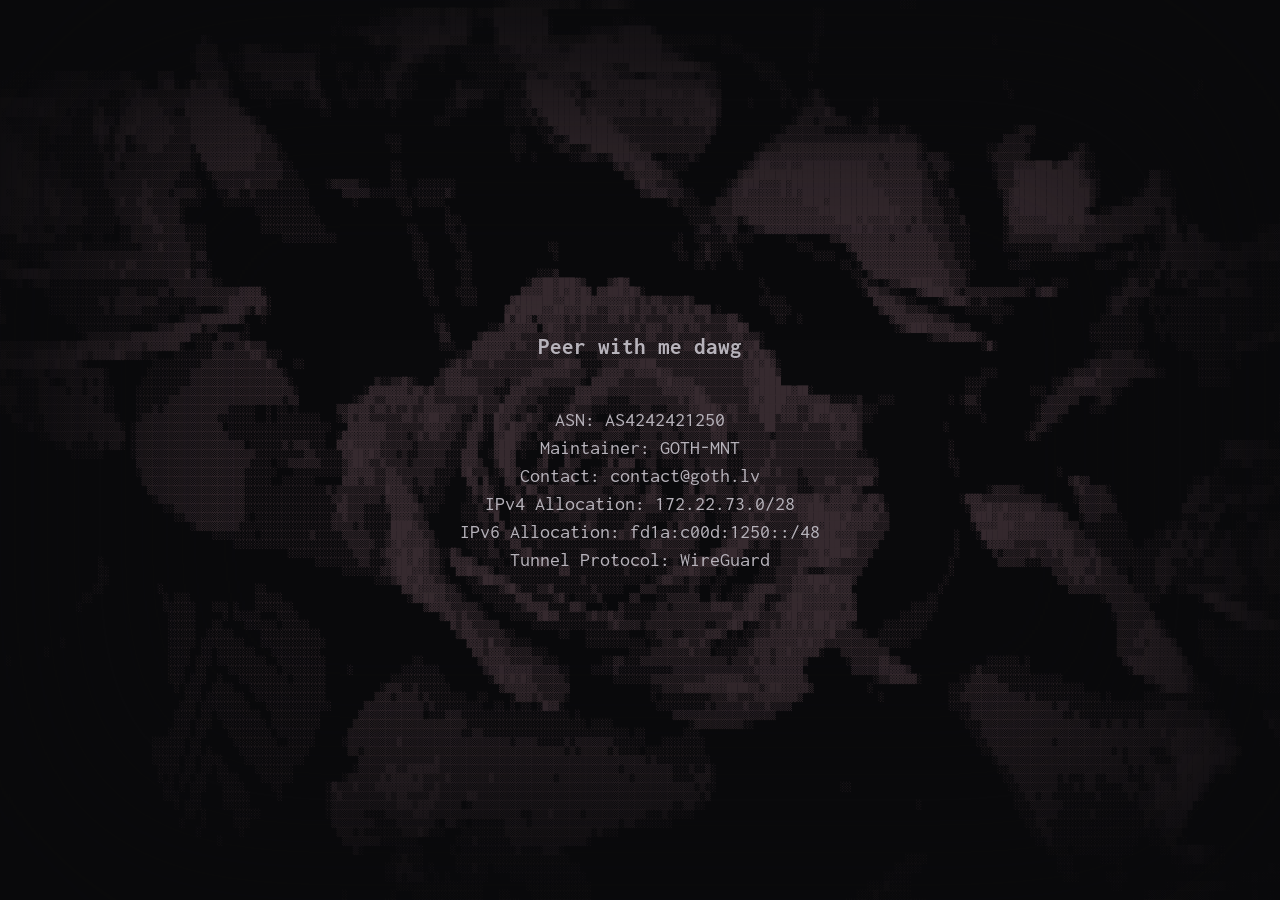
==== commit 40c31a36: "Add favicon" ====
--- a/index.html
+++ b/index.html
@@ -17,6 +17,11 @@
     <link rel="preconnect" href="https://fonts.gstatic.com" crossorigin>
     <link href="https://fonts.googleapis.com/css2?family=Inconsolata:wght@200..900&display=swap" rel="stylesheet">
     <link rel="stylesheet" type="text/css" href="assets/css/main.css"/>
+    <!-- Favicon -->
+    <link rel="apple-touch-icon" sizes="180x180" href="./assets/favicon/apple-touch-icon.png">
+    <link rel="icon" type="image/png" sizes="32x32" href="./assets/favicon/favicon-32x32.png">
+    <link rel="icon" type="image/png" sizes="16x16" href="./assets/favicon/favicon-16x16.png">
+    <link rel="manifest" href="./assets/favicon/site.webmanifest">
   </head>
   <body>
     <pre class="rose">
--- a/assets/css/main.css
+++ b/assets/css/main.css
@@ -27,20 +27,20 @@
   padding: 0;
 }
 
-/*
 .rose::after {
-  box-shadow: 0 0 200px 200px red inset;
+  box-shadow: 0 0 200px 100px var(--background) inset;
   z-index: 1;
   content: "";
   height: 100%;
   width: 100%;
-  top:0;
-  left:0;
-  transform: translate(0%,-100%);
-  display: block;
-  position: relative;
+  max-width: 100vw;
+  top: 50%;
+  left: 50%;
+  transform: translate(-50%, -50%);
+  display: inline-block;
+  position: absolute;
 }
-*/
+
 .content {
   z-index: 20;
   display: flex;
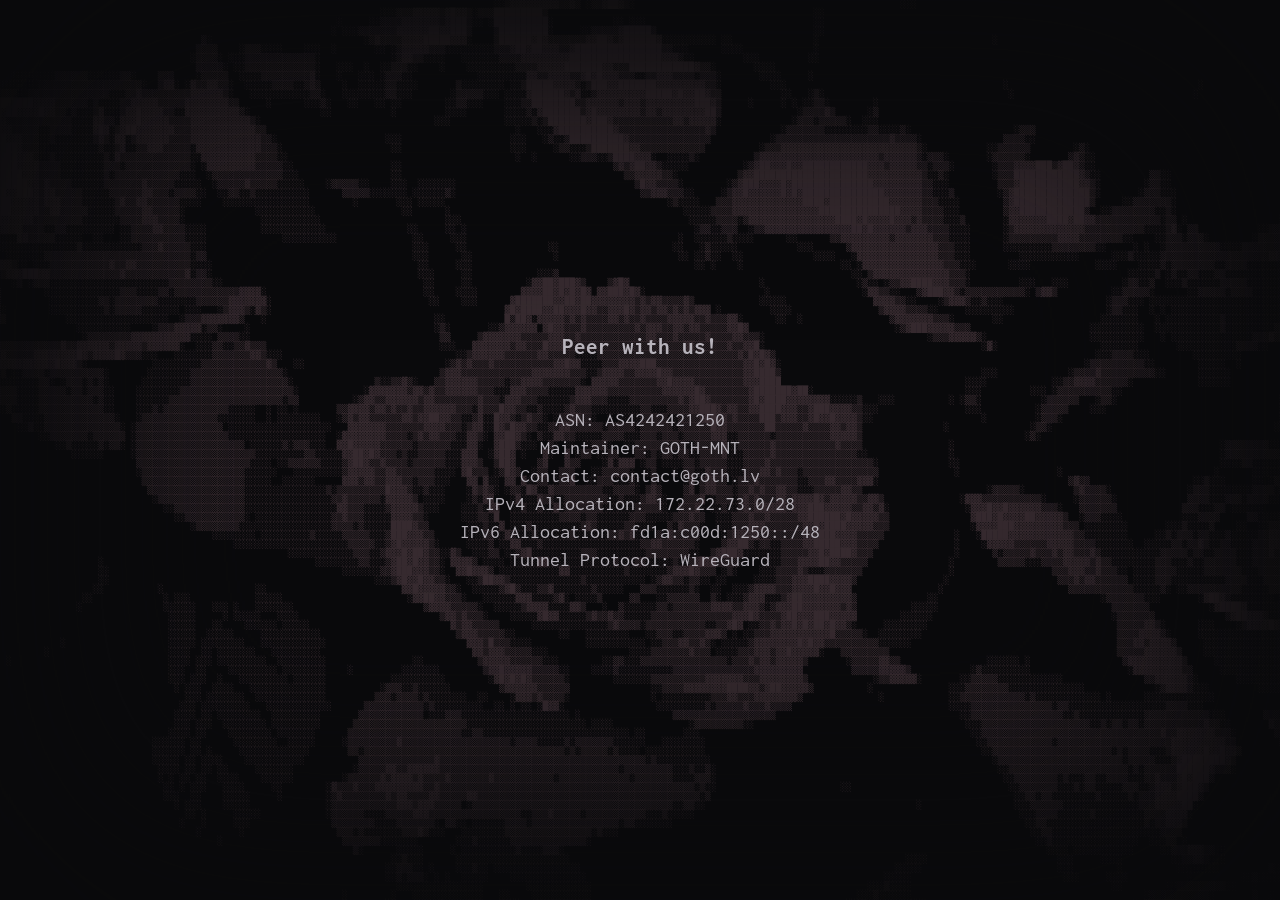
==== commit 5beef6f5: "Update text in index.html" ====
--- a/index.html
+++ b/index.html
@@ -10,18 +10,18 @@
     <!-- Embeds -->
     <meta property="og:site_name" content="goth.lv" />
     <meta property="og:title" content="GOTH-LV" />
-    <meta property="og:description" content="On that geek shit 24/7" />
-    <!--<meta name="theme-color" content="#ff88b5"> ill fix it soon enough-->
-    <!-- Fonts and CSS --> 
+    <meta property="og:description" content="Uptime not guranteed." />
+    <meta name="theme-color" content="#ffe5f4">
+    <!-- Fonts and CSS -->
     <link rel="preconnect" href="https://fonts.googleapis.com">
     <link rel="preconnect" href="https://fonts.gstatic.com" crossorigin>
     <link href="https://fonts.googleapis.com/css2?family=Inconsolata:wght@200..900&display=swap" rel="stylesheet">
-    <link rel="stylesheet" type="text/css" href="assets/css/main.css"/>
+    <link rel="stylesheet" type="text/css" href="/assets/css/main.css"/>
     <!-- Favicon -->
-    <link rel="apple-touch-icon" sizes="180x180" href="./assets/favicon/apple-touch-icon.png">
-    <link rel="icon" type="image/png" sizes="32x32" href="./assets/favicon/favicon-32x32.png">
-    <link rel="icon" type="image/png" sizes="16x16" href="./assets/favicon/favicon-16x16.png">
-    <link rel="manifest" href="./assets/favicon/site.webmanifest">
+    <link rel="apple-touch-icon" sizes="180x180" href="/assets/favicon/apple-touch-icon.png">
+    <link rel="icon" type="image/png" sizes="32x32" href="/assets/favicon/favicon-32x32.png">
+    <link rel="icon" type="image/png" sizes="16x16" href="/assets/favicon/favicon-16x16.png">
+    <link rel="manifest" href="/assets/favicon/site.webmanifest">
   </head>
   <body>
     <pre class="rose">
@@ -133,7 +133,7 @@
   </pre>
     <main class="content">
       <h3>
-        Peer with me dawg
+        Peer with us!
       </h3>
       <p>
         ASN: AS4242421250<br>
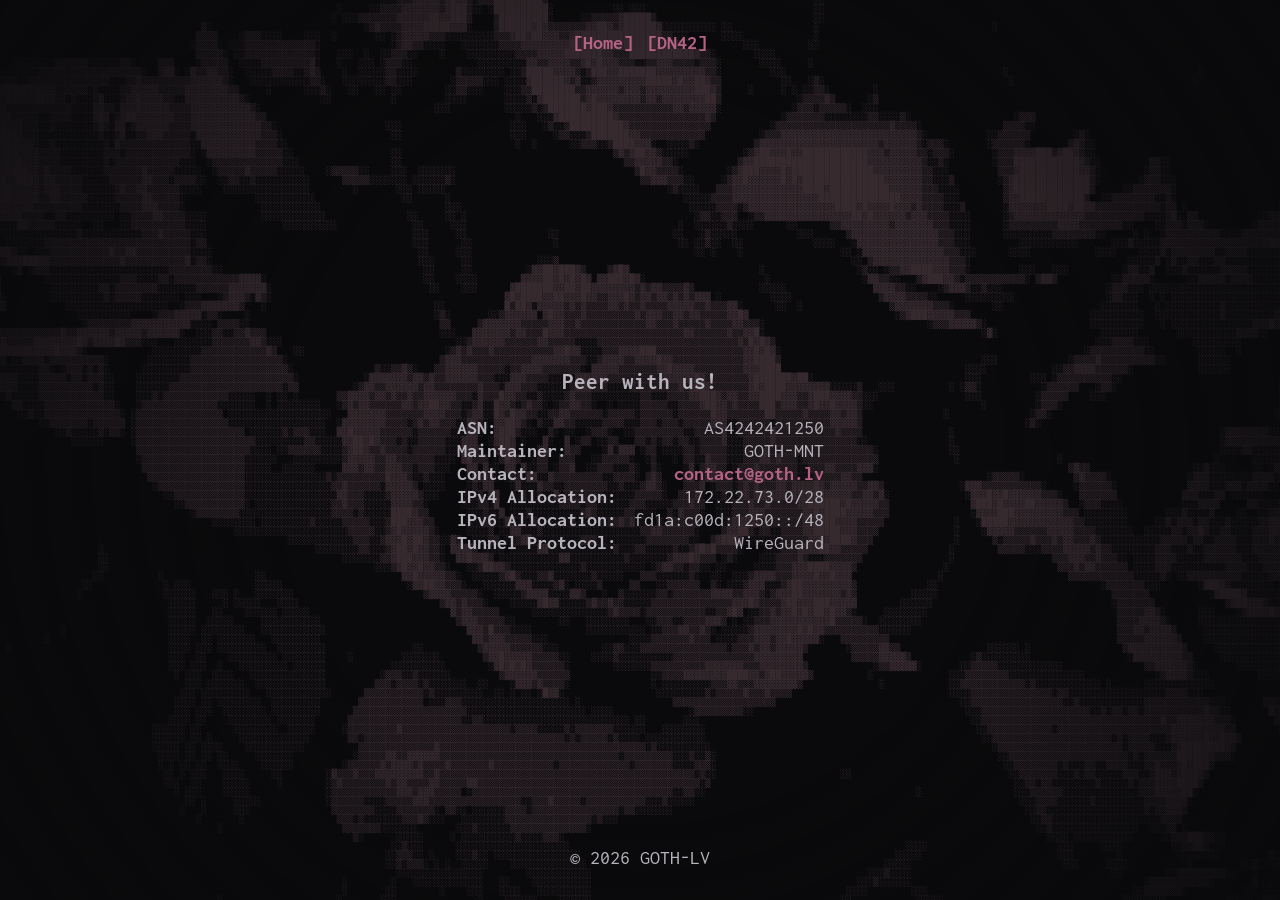
==== commit f352f510: "Move to github organization" ====
--- a/index.html
+++ b/index.html
@@ -1,148 +1,83 @@
-<!DOCTYPE html>
+<!doctype html>
 <html lang="en">
   <head>
-    <meta charset="UTF-8">
+    <meta charset="utf-8">
     <meta name="viewport" content="width=device-width, initial-scale=1, shrink-to-fit=no">
     <title>GOTH-LV</title>
-    <!-- Google search things -->
-    <meta name="google" content="nositelinkssearchbox" />
-    <meta name="keywords" content="goth.lv, hang, goth, gothic, dn42, geek shit">
+
+    <!-- Search -->
+    <meta name="description" content="The GOTH-LV project">
+    <meta name="robots" content="nosnippet">
+
     <!-- Embeds -->
-    <meta property="og:site_name" content="goth.lv" />
-    <meta property="og:title" content="GOTH-LV" />
-    <meta property="og:description" content="Uptime not guranteed." />
-    <meta name="theme-color" content="#ffe5f4">
-    <!-- Fonts and CSS -->
+    <meta property="og:title" content="GOTH-LV">
+    <meta property="og:description" content="The GOTH-LV project">
+    <meta property="og:type" content="website">
+    <meta property="og:url" content="https://goth.lv">
+
+    <!-- Favicon -->
+    <link rel="icon" type="image/png" href="assets/favicon/16x16.png" sizes="16x16">
+    <link rel="icon" type="image/png" href="assets/favicon/32x32.png" sizes="32x32">
+
+    <!-- Font -->
     <link rel="preconnect" href="https://fonts.googleapis.com">
     <link rel="preconnect" href="https://fonts.gstatic.com" crossorigin>
     <link href="https://fonts.googleapis.com/css2?family=Inconsolata:wght@200..900&display=swap" rel="stylesheet">
-    <link rel="stylesheet" type="text/css" href="/assets/css/main.css"/>
-    <!-- Favicon -->
-    <link rel="apple-touch-icon" sizes="180x180" href="/assets/favicon/apple-touch-icon.png">
-    <link rel="icon" type="image/png" sizes="32x32" href="/assets/favicon/favicon-32x32.png">
-    <link rel="icon" type="image/png" sizes="16x16" href="/assets/favicon/favicon-16x16.png">
-    <link rel="manifest" href="/assets/favicon/site.webmanifest">
+
+    <!-- CSS -->
+    <link rel="stylesheet" type="text/css" href="assets/css/index.css">
+
+    <!-- JavaScript -->
+    <script src="assets/script/index.js" type="text/javascript" defer></script>
   </head>
   <body>
-    <pre class="rose">
-		                                                                                                     ░░▒▓▓▓▓▓▓▓▓▓▒▒▓▒ ░▒▒▓██▓▒░                                                 ░░░                                                                                             
-                                                                                                ░░░▒▒▒▓▓▓▓▓▒▓█▓▓▒░▒▒▒█████████▒                                                 ░░                                                                                                              
-                                                                                        ░     ░░▒▒▒▒▓▓▓▓▓▓▓▒▓███▒░░ ░██████████░           ░░ ░░░                               ░░                                                                                                              
-                                                                                       ░ ░░░▒▒▒▒▒▒▒▓▓▓▓▓▓██▓▓███▒    ▒█████████░     ░░▒▒▒▒▒▓█████▒                             ░░                                                                                                              
-                                                               ▒░                            ░▒▓▒▒▒▒▓▓▓▓█████▓▓▓░    ▒██████▓█▓▒▒▒▒▒▒▒▓▓██▓▒▓██████▓░░░░░░░░░░ ░░               ░                                ░                                                                              
-                                                              ▒▒▒▒    ░▒▒▒░░░░    ░░░  ░       ░░ ░▒▓▓▓▓▓▒▒▒░░░░░░░░░▒▒▒▓██▓██▓▓▓▒▒▓████████████████▒▒░░░      ░░░░             ░                                                                                                               
-                                                             ░▒▒▒▒░ ░░░▒▒▒▒▒▒▒▒▒▒▒▒▒░             ░▒▓▓▒▒░░░░   ░░░░░░░▒▒▒▒▓▓▓▓▓▓▓▓▓█████████████████▓▓▓▒░░         ░░░         ░░                                                                                                               
-                                                              ▒▒▒▒▒░ ░░▒▒▒▒▒▒▒▒▒▒▒▒▒░   ░░░  ░  ░░▒▒▒░░    ░    ░░░░░░░░░▒▒▒▒▓▓▓▓▓███████▓▓▒▒▒████████████▓▒▒░       ░░░░                                                                                                                       
-                            ░░░░░░░░▒▒▒▒▒▒░░░░░░▒▒░    ▒▒▒    ░▒▒▒▒▒  ░░░░▒▒▒▒▒▒▒▒▒▓░   ░   ░░░ ░▒▒▒░░            ░░░░░░░░░▓▓▒▒▓▓▓▓▒▒▓█▓█▓▓▓▒▒▒░░▒▒▓▓▓▒▒▒▒░▒▒▒░       ░░░░     ░                                                                                                             ░  
-                          ░░░░░░░▒▒▒▒▒▒▒▒▒▒▒▒▒▒▒▒▒▒▒░  ▒▓▓░ ░▓▒▒▓▓▒▒░  ░░░░░▒▒▒▒░░▒▓▒    ░  ░░░░░▒▒░░░░       ▒░░░░░░░░ ░░▒█████▓▓▓▓▒░▒███▓▓███████▓▓▓▓▓▓▓▓▓▒▒░         ░░░                                        ░                                   ░                                   ░▒▒▒░
-                      ░ ░░▒▒▒░░▒▒▒▒▒▒▒▒▒▒▒▒▒▒▒░░░▒▒▓▒▒▒▒▒▒▒▒▒▓▓▓▓▓▓▒░   ░░░░░░░░░░░▒▒░   ░░░░░░░░▒▒░░░       ░▒▒▒▒▒░░░ ░░░░▓██████▓▒▓░░▒▓▓▓▓▓▓▓▓▓█████▓█▓▓██▓▒▒           ░░   ░▒░                                  ░                                 ░                                 ░░░░░░░░
-                     ▒██████████▓▓▓▓▒▒▒▒▒▒░▒░░░░▒▒▓▓▓▓▓▒▒▒▒▒▓▓▓▓▓▓▓▓▒▒     ░      ░░░▒░   ░░   ░░ ░░        ░░▒▒░░░    ░░░▒▒████████▒▒▓▓▓▓▓▓▒▓▓▓▒▓▓▓▓▓▓▓▓▓███▓▒     ░     ░ ░ ░░▒▒░        ░                                                                                   ░▒▒▒▒░░▒░░░░░░░░░
-                  ▒▓██████▓██▓▓▓▓█▓▓▒▒░▒░░░▒▓░░░▒▓▓█▓▓▓▓▒▒░░▓▓▓▓▓▓▓▓▓▓▒░             ░░           ░         ░░░░       ░░░░▒░▓███████▒▓█▓▓▓▓▓▓▓▓▒▓▓▒▓▓▓▓▓▓▓▓██▒              ░▒▒▒▒▓▒      ░▒                                                                               ░░░░░░░▒▒▒░░░░░░░░░░░
-                 ▓██████▓▓▓▒▒▒▒▒▒▒▒▒▒▒▒░░░░▓▓▒▒░▓▓▓█▓▓▓▓▓▒▒▒▒▓▓▓▓▓▓▓▓▓▓▓▒░                                ░░░          ░░░░░▒░▒███████▓███▓▒▒▒▒▒▒▒▒▒▒▒▓▓▒▓▓▓▓▓░             ░▒▒▒░▒▒▒▒▒░  ░░░                                                                              ░░░░░░▒▒▒░░░░░░░░░░░░░
-                ▓███████▓▓▓▓▒▒▒▒▒░░▒▒▒▒░░░░▓█▓░▒▓██▓▓▓▓▓▓▓▒▒▒▓▓▓▓▓▓▓▓▓▓▓▓▒▒                                              ░   ░░░▓██████████▓▒▒▒▒▒▒▒▒▒▒▒▒▒▒▒▒▓▒            ░▒▒▒▒▒▒▒░░░░░░░░▒▒░░░░▒░                   ░▒▒▒                                                ░░░░░░░░░░░░░░░░░░░░░▒░
-              ░█▓██████████▓▓▓▒▒▒░░▒░░░░░░░▒▓▒░▓▓░▒▓▓▓▓▓▓▒▒▒▒▓▓▓▓▓▓▓▓▓▓▓▓▓▒▒░                    ░░░                    ░░░   ░▒░░▒██████████▓▒▒▒▒▒▒▒▒▒▒▒▒▒▒▒           ░▒▒▒▒▒▒▒▒▒▒▒▒▒▒▒▒▒▒▒▒▒▓▒▒▒▒░               ▒▒▒▒░░                                                ░▒▒▒▒░░░░░░░░░░░░▒▒▒▒▒▒
-              ▓█▒█▓██████████▓▒▒▒░░░░░░░░░░░▒░░▒▓░░▒▒▓▓▓▒▒▒▒▒░▓▓▓▓▓▓▓▓▓▓▓▓▒▒▒░                    ░░                    ░░░     ░▒▒░░░▒███████▓▓▒▒▒▒▒▒▒▒▒▒▒▒          ░▒▒▒▓▓▓▓▓▓▓▓▓▓▓▓▓▓▓▓▓▓▓▓▓▓▓▓▓▒░           ░░▒▒▒▒▒▒        ░▒░                                       ▒▒▒▒▒░░░░░░░░░░▒▒▒▒▒▒▒
-             ▓█▓██▓▓▓▓███████▓▓▓▒░░▒░░░░░░░░░▒░▓▒▒▒▒▒▒▒▒▒▒▒▒▒░░▓▓▓▓▓▓▓▓▓▓▒▒▒▒░░                                          ░  ░      ░░▒▒▒░░▒████▓▓▓░  ░░░░▒░          ▒▓▓▓▓▓▓▓▓▓▓▓▓▓▓▓▓▓▓▓▓▓▓▒▓▓▓▓▓▓▒░▒▒▒░       ░▒▒▒▒▒▒░       ▒▓▒░░                                      ▒▒▒▒▒░░░░░░░▒░░▒▒▒▒▒▒░
-          ░▓███▒█▓█▓█████████▓▓▓▓▒▒▒▒░░░░░░░░▒▒▒░▒▒▒▒▒▒▒▒▒▒▒▒░ ░▓▓▓▓▓▓▓▓▓▒▒▒▒▒░░                  ░░                                       ▒▓▒▓██▓▓▒░░░░░          ░▒▓██▓▓▓█▓▓████████████▓▓▓▒▓▓▓▓▓▒▒░▒▒▒░       ░▒▒▒▓▓▓▓███▒▓██▓▒░░                                      ░▒▒▒▒░░░░░░░▒▒▒▒▒▒▒▒▒▒
-          ░▓██▓▒█▓▓▓▓█▓███████▓▓▓▒▒▒▒░░░░░░░░▒░▒▒▒▒▒▒▒▒▒▒▒▒░░░  ░▒▒▒▒▒▒▒▒▒▒▒▒▒░░░                 ░░                                         ▒▒▓▓▓▓▓▒▒░           ▒▓▓█████████████████████▓▓▓▓▓▓▓▓▓▓▒░░▒░        ░▒▒▒████████████▓▒░░         ▒▒░░                          ░▒░▒░░░░░▒▒▒▒▒▒▒▒▒▒▒
-           ▓██▒░▓██▓▓█▓████████▓▓▒▓▒▒▒▒░░░░░░▒▒▒▒▒▒▒▓▒▒▒▒▒░░░░░  ░▒▒▒▒▒▓▒▒▒▒▒░░░░░    ░▒▒▒▒▒░░    ░░░  ░░░░░░░                                 ▒█▓▓▒▒▒▒░        ░▒▓███▓▓▓▓█▓███████████████▓▓▓▓▓▓▓▓▓▒▒░░░         ▒▒▒▓███████████▓▓▒░        ░▒▒░░                          ░░░░░░░░░▒▒▒▒▒▒▒▒▒▓▓
-           ▒▓█▒▒███████████▓▓███▓▒▓▓▒▒▒▒▒░░░░░▒▒▒▒▒▒▓▓▒▒▒░▒▒▒▒░░  ░░▒▒░░▒░░░░░░░░░░      ▒▒▒▒▒░░░░░░░ ░░░░░░▒░                                  ▒▒▓▓▓▒▒▒░░     ░▒▓▓█▓▓▓▓▓▓█▓█▓███████████████▓▓▓▓▓▓▓▒▒░░░▒        ░▒▓██████████████▒░       ░▒▒▒░░░                          ░░░░▒░▒░░▒▒▒▒▒▒▒▓▓▓
-          ░▓▓▓▒▒████████████▓▓▓▓▓▒▓▓▓▒▒▒▒░░░░░░▒▓▒▒▓▓▒▒▒▒▒▒░░░░    ░░░░░░░░░░░░░░░░        ░       ░░░ ░░░░░                                         ░▒░░░░   ▒▒▒▓▓▓▓▓▓▓▓▓▓▓▓▓████▓███████████▓▓▓▓▓▓▒▒▒░░░░        ▒▓██████████████▒     ░░▒▒▒▒▒▒▒░                      ░ ░░ ░▒▒▒▒▒░░▒▒▒▒▒▒▒▓▓▓
-       ▒▒▒▒▒▓▓▒░▒▒▒▓█████▓██▓▓▓▓▓▒▒▓▓▒▒▒▒▒░░░░░▒▒▒▒▒▓▓▒▒▒▒▒░             ░░░░░░░░░░░                ░░      ░                                           ░░░░░▒▒▒▒▓▓▓▓▓▓▓▓▓▓▓▓▓▓▓▓███████████████▓▓▓▓▒▒▒▒░░░        ▒▓▓████████████▒  ░░▒▒▒▒▒▒▒▒░░▒░                     ░░░░░▒▒▒▒▓▓▓▒░░▒▒▒░▒▒▒▒▒
-   ░▒▒▒▒▒▒▒▒▒▓▒░ ▒░░▓▓███▓▓▓▓▓▓▓▒▒▒▒▒▒▒▒▒░░░░░░░▒▒▒▒▓▓▓▒▒▒▒░              ░░░░░░░░░░░                       ░░░                                          ░░░░░▒▒▒▒░▒▓▓▓▓▓▓▓▓▓▓▓▓▓▓▓▓████▓█▓▓▓▓█▓▓▓▒▓▒▒▒▒░░░▒       ░▓▓▓▓▓▓▓████▓██▓▓▒▒▒▒▒▒▒▒▒▒▒▒░▒▒ ░                 ░▒▒▒▒░▒▒▒▒▓▓▓▓▒░░▒░░░▒▒▒▒▒
-  ░░▒▒▒▒▒▒▒▒▒▒▒░░ ░ ░░░░░▒▓▓▓▓▒▒▒▒░░▒▒░░░░░░░░░ ░░▒▒▒▒▓▓▒▒▒▒░░░░          ░░░░░░░░░░░░               ░░     ░░ ░                                          ░▒▒░░▒▒▒  ░▒▒▓▓▓▓▓▓▓▓▓▓▓▓▓▓▓▓██▓█▓▓▓▓▓▓▒▓▓▓▒▒▒▒░░░░      ░▒▓▓▓▓▓▓▓▓▓▓▓▓▓▒▒▒▒▒▒▒▒▒▒▒░░░░▒▓░ ▒▒           ░░▒▒▒▒▒▒▒▓▓▓▒▒▒▓▓▓▒▒▒░░░░▒▒▒▒▒
-  ░▒▓▒▒▒▒▒▒▒░▒▒░░      ░░░░░░▓▓▒▒▒▒▒░░░░░  ░░   ░░▒▒▒▒▒▒▒▒▒▒░░░░              ░░░░░░░░░░              ░░     ░░░                                       ░  ░░░░░░▒░░░░      ░░      ▒▒▓▓▓▓▓▓▓▓▓▒▓▓▓▓▓▓▓▒▒▒░░░░      ░▒▒▒▒▒▒▒▒▒▓▓▓▓▒▒▒▒▒▒▒▒░░    ░░▒▒▒░▒▒▒░        ░▒▒▒▒▒▒▒▒▒▓▓▓▓▓▓▒███████▒░░░░▒▒
-  ░▓▓▒▒▒▒▒▒▒▒░░░░░▒▒░     ░░░░░░░░░░░░░░▒░░░░░░░░░░░▒▒▒▓▒▒▒▒▒░░░                                      ░░░     ░░               ░░                     ░░   ░▒░░░░░           ░░░      ▒▓▓▓▓▓▓▓▓▓▓▓▓▓▓▓▓▒▒▒░░░      ░░░░░░░░░▒▒▒▒▒▒▒▒░░     ░ ░  ░▒▒▒▒▒▒▒▒▒▒░░░░▒▒▒▒▒▒▒▒▒▒▒▓█▓▓██▓▒▓███████▓▓▒▒░░
-   ░▓▓▒▒▒▒▒▒░▒▒░░          ░░░░░░░▒▒▒▒▒▒▒▒▒▒▒▒▒▒▒▒▒▒▒▒▒▒▒▒▒▒▒░▒▒                                      ░░░      ░░               ░                      ░░ ░░▒░░  ░░             ░░░░   ░▓▓▓▓▓▓▓▓▓▓▓▓▓▓▓▒▒▒░░░         ░░░░░░░░░░░      ░░░▒░░░░░▒▒▒▒▒▒▒▒▒▒▒▒▒▒▒▒▒▒▒▒▓▓▒▒▒▓███▓██▓▒▒███▓▒▒▒▒▓▓█▓▒
-   ░▓▒▒▒▒▒▒░░░░░░   ░▒▓▓▓▓▓▓▒░░ ░░░▒▒▒▒▒▒▒▒▒▒▒▓▒▒▓▓▒▒▒▒▒▒▒▒▒▒░░░░                                      ░░     ░░░                                         ░░ ░    ░                  ░░ ░▓▓▓▓▓▓▓▓▓▓▓▓▓▓▓▒▒▒░░░      ░░░░            ░░░░    ░░░░▒░▒▒▒▒▒▒▒▒░░▒▒▒▒░░░░░░░░▒▓▓▓▓█▓▓▓▒▓█▓▒░░▒▒▒▒█▓▓▓
-  ▓▓▓▓▓▒▒▒▒▒░░░░░  ▒▒▒▓▒ ░▒▓▓▓███▓▓▒▒▒▒▒▒▒▒▒▒▒▒▒▓▒▒▒▒▒▒▒▒▒▒▒▓░▒▒░                                      ░░░     ░░            ░░░▒                                                      ░░ ▒▓▓▓▓▓▓▓▓▓▓▓▓▓▓▒▒▒░                             ░░░░░▒ ░▒░░▒▒░░░▒▒░░░░░░░░░░░░▒▒▒▒▒▒▒▒▒░▒░░▒▒▒▒▒█▓▒▒▒▓
-██████▓▓▓▒▒▒░░░░   ▒▒▓▒▒▒   ░▒ ░▒▒▒░░░░░░░░░░░░░░░░░░░░░░▒▒▒▒▒▒▒▒░░                                     ░░     ░░          ░▓▓██▓███▓▒    ▒▓█▓                        ░                 ░▒░░ ░▒▒▓▓████▓▓▓▒▒▒░         ░░░   ░░░          ░▒▒░░▒  ░░░▒░░░░░░▒▒▒▒▒░░░░░░░░░░░░▒▒▒░░▒▒▒▒▒▒▒▒░░░▒▒▒▒
-████▓█▓▓▓▒▒▒▒░░░    ▒▓▒▓▒▒        ░░░░░░░░░░░░░░▒▒▒░░░░▒▒░▒▒▒▒▒▒▒▒▒▒▒▒▓▓▓▓░                             ░░    ░░░░        ▓▓▓▓██▓█▓█▓█▓ ▓▓███▓█▓░                      ░                 ░▓▓▒▒░░   ▒▓███▓▓▒░▒▒▒▒▒▒▒▒▒▒▒░ ▒▓▓▒          ░░▒▒▒▒▒░      ░░▒▒▒▒▒░▒▒▒▒░░░░░░░░░░░░░░░░░░░░░░▒▒▒▓▓▓▒▒▒
-██████▓▓▓▓▒▒▒▒░░    ▒▓▒▓▒▒         ░░░░░░░░░▒▒░▒▒▒▒▒▒▒▒░░░░░░░▒▒▒▒▒▒▓▓▓▓▓▓▓░                             ░░    ░░░      ▓███████▓▓██▓██▓▓▓▓▓▓▓▓▒▓▒▓▓▒▒▒▒▓▒            ░░░░░                ▓▓▓▓▒▒░░    ░▒▓▓▓▒░░▒░░░                   ░▒▒▒░░░ ░░░░░░░░░░░░░░░░░░░░░░░░░░░░░░░░░░░▒▒▓▒▒░       ░▒
-▒▒▓▓█▓▓▓▓▓▒▒░         █▓▓▒░        ░░░░░░░░░░▒░▒▒▒▒▒░░░░░░░ ░░░   ░▒▓▓▓▒░▓▒░                                           ▓█▓████▓▓██▓▓▓█▓▓▒▒▓▓▓█▓▒▓▓▒▓▓▒▓▒▓▒▓▓▓ ░         ░░░░                ▒▓▓▓▓▒▒▒▒░░     ░░░░░░░░░                 ░▒▒░░░  ░ ░ ░░░░░░░░░░░░░░░░░░░░░░░░░░░▒▒▒▓▒░░          ▒▒
-▒▒▒░░░░░▒▒▒▒           ▓▓▒▒           ░░░░░░░░░░░░░░░░░░░  ░▒▒▒▓▓▓▓▓▓▓▒   ░                               ░░           █▒██▓░▓▓▓▓▓▒▓▒▓▒▒▒▒▓▓▒▓▒▒▓▒▒▒▒▓▓▓▓▓▒▒▓▒▒▒▓▓░      ░░  ░                ▒▓▓▓▓▓▓▓▒▒▒░       ░░                  ░░░░░░░   ░ ░░░░░░░░░░▒░░░░░░░░░░░░░▒▒▒▒▒ ░░           ░▓░ 
-▒▒▒▒▒▒▒▒▒▒▒▒░                           ░░░░░░░░░░    ░▒▒▒▓▓▓▓▓░▒▒░    ░                                  ░▒░       ░░▒▓▓▓▓▓▓ ▓█▓▓▒▒▒▓▒▒▒▒▒▒▒▒▒▓▒▓▓▓▒▒▓▓▒▓▓▒▒▒▒▒▓▓█▓                           ░▒▓███▓▓▓▓▓▒▒▒                      ░░░░░░░░░░  ░░░░░░░░░░░░▒░░░░░░░░░▒▒▒▒▒▒░              ░▓▒ ░▒
-          ▒▒▒▒▒▒▒▒▒░                     ░▒▒▒▒▒▒▒▒▓▓▓▓▓▓▓▓▓▓▓░░░░ ▒▒▒▒░░                                   ▒▒     ▒▓▓▓▓▓▓▓▒▒▒▒▒▓▓▓▒▒▓▒▒▒▒▒▒▒▒▒▒▒▒▓▓▒▒▒▓▒▒▒▒▒▓▒▒▒▒▓▓▒▒▒░                              ░▒▒▒▓▓▓▓▓▒░                   ░░░░░░░░░░   ░ ░░░░░░░░░░░░░░░▒▒▒▓▒▒▒░            ░░▒▒▒▓░░░▒▒
-            ▒▒▓▒▒▒▒░░▒▒▒▒▒▒▒▒▒▒▒▒▒▒▒▒▓▒▒▓▓▓▓▓▓▒▓▓▓▓▓▒▓▓▓▓▓▓░  ░░░▒▒░░▒▒▓▒▒▒                                ░░░   ▓▓▓▓▓▓▓▒▓▓▒▒▒█▓▓▓▒▒▒▒▒▒▒▒▒▒▒▒▒▒▒▒▒▒▒▒▒▒▓▓▒▒▒▒▒▒▓▒▒▓▓█░                                        ░▓░                   ░░░░░░░       ░░░░░░░░░░░▒▒▒▒░░             ░░▒▒▒▒▒▒▒░░▒▒▒▒
-              ▓▓▒▒▒▓▓▓▓▓▓▒▓▒▒▒▒▒▓▓▓▓▓▓▓▓█▓▒▓▓▓▓█▓▒▒▒░░░   ░░░░░░░▒▒▒▒▒▒▒▓▓▒░░░                                ░░▒▓▓▓▓▓▓▒▒▒▒▒▒▓▓▒▒▒▒▒░░░░▒▒▒▒▒▒▒▒▒▒▒▒▒▒▒▒▒▒▒▒▒▒▒▒▒▒▓▒█▓█▓▒                                                           ░░░▒▒▒▒░░░        ░░░░░░░░░              ░░░▒▒▒▒▒▒▒▒░░▒▒▒▒▒░
-               ▓▒▒░▓▓▓█▓▓▓▓▓▓▓▓▓▓▓▓▓█▓▓▓▒░            ░░░░░░░░░▒▒▒▒▒▒▒▒▒▒▒▒▓▒   ░░                          ░▒▓▒▓▒▒▒▓▒▒▒▒▒▒▒▒▒▒▒▓▓█▓▓░░░░▒▒▒▓▓▓▓███▒▒▒▒▒▒▒▒▒▒▒▒▒▒▒▒▓▓█▓█▓░                                                        ░▒▒▒▒▒▒▒▒▒▒░░        ░░░░░  ░            ░░▒▒▒▒▒▒▒▒▒░░▒▒▒▒▒░░░
-                ▒▓▒▒░░░  ░▒ ░░▒▒▒▒░▒▒▒▒▒▒▒▒▒▒░       ░░░░░░░░▒▒▒▒▒▒▒▒▒▒▒▒▒▒▒▒▒░                            ▒▓▓▓▒▒▒▒▒▒▒▒▒▒▒▒▒▓▓▓▓▓▓▓▒▒▒░░▒▓▓▓▓▒▒▓▓▓▓█▓▓▒▒▒▒▒▒▒▒▒▒▒▒▒▓▓████▒                                     ░░░             ░▒▒▒▒▓▒▒▒▒▒▒▒▒▒▒░░      ░░░░░░            ░░▒▒▒▒▒▒▒▒▒░░▒▒▒▒▒▒▒░░▒
-               ███▓▓▓▒▒▒▒░░░░░░░░▒▒░ ░▒▒▒░▒░▒░      ░░░░░░░░░▒▒▒▒▒▒▒▒▒▒▒▒▒▒▒▒▒▒░               ▒░░▒▒▓▒░   ▒▒▓▓▓▓▓▓▒▒▒▒▒░▒▒▓▓▓▓▒▒▒▒▒▒▒░ ▓▓▓▓▓▒▒▒▒▒▒▒▓▓█▓▓▓▓▒▒▒▒▒▒▒▒▒▓▓▓████                                  ░░░░            ░░▒▒▓▓▓▓▒▒▒▒▒▒░            ░░░░░░           ░░░▒▒▒▒▒▒▒░░▒▒▒▒▓▓▒░░▒▒▒
-               ▒█████▓▓▓▓▒▒▒▒░░░░▒▒▒▒▒░▒▒░▒▒▒░░    ░░░░░░░░▒▒▒▒▒▒▒▒▒▒▒▒▒▒▒▒▒▒▒▒▒░            ░▓▓▓▓▓▓▓▒▓▓▒▓▒▒▓▓▓▓▓▓▒▒▒░░░▓▓▓▒▒▒▒░░░░░▓▓▓▓▓▓▒▒▒▒▒▒▒▒▒▒▓▓▓▓▓▓█▓▒▒▒▒▒▒▒▒▓███████▓██░                            ░░░         ░░░ ░▒▒▒▒▒▒▒▒▒▒░░                              ░▒▒▒▒▒▒▒▒░░▒▒▒▒▓▓▒▒░▒▒▒▒▒
-                ▒▓████▓▒ ▒▒▒▒░░░░▒▒▒▒▒▒▒▒▒▒░▒░░    ░░░░░░▒▒▒▒▒▒▒▒▒▒▒▒▒▒▒▒▒▒▒▒▒░▒▒          ░▒▓▓▒▒▓▓▓▓▓▓▒▓▓▒▒▒▒▒▒▒▒▓▒▒▒░▓▓▓▒▒▒░░░░░░▒▓▓▓▒▒▒░░░░▒▒▒▒▒▒▒▒▒▓▒▓██▓▒▒▒▒▒▒▒▓█▓████▓▓▓▓▓▓▓▓░░░░░▒   ░░░          ░ ░▒▒░           ░▒▒▒▒▒▒   ░▒▒░                              ░▒▒▒▒▒▒▒░░▒▒▒▒▓▓▒▒░░▒▒▒▒▒▒
-                          ░▒░░░░░▒▒▒▒▒▒▒▒▒▒▒▒░░    ░░░▒░▒▒▒▒▒▒▒▒▒▒▒▒░░░░░  ░ ░░ ░       ▒▒▓▓▓▓▒▓▓▒▓▒▒▓▒▒▓▓▓▓▓▓▒▒▒░▓▒▒▒█▓▓▒▒░░▒░░░░▒▓▒▒▒░░░░░░░░░▒▒░░░▒▒▒▒▓▓███▓▒▓▓▒▒▓▓████▓▓▓▒▒▓███▓▓▓▓▒▒░░░                ░░░          ░▒▒▒▒▒    ░░░                                ░░▒▒▒▒░░▒▒▒▒▒▒▓▒▒░░▒▒▒▒▒▒▒
-                            ▒▒░░░░▒▒▒▒▒▒▒▒▒▒▒▒▒░   ░▒▒▒▒▒▒▒▒▒▒▒▒▒▒░░░░░░░  ░ ░░░░░░░░   ░▒▓▒▓▓▒▒▒▒▒▒▓▓▒▓▓██▓▓▒▒░░▒▓░░█▓▓▒░▒▓▒▒░ ░▒▒▓▓▒▒░  ░ ░░░░▒▒▒▒▒░░▒▒▒▒▓██▓▓▒▓▒▒▒▒███▒▓▓▓▒▒▓█▓▓█▓▓▓▓▒░░                    ░         ░▒▒▒░                                        ░░░░ ░░▒▒▒▒▒▒▒▒░░░▒▒▒▒▒▒▒▒
-                             ░░▒░░▒▒▒▒▒▒▒▒▒▒▒▒▒▒░ ░▒▒▒▒▒▒▒▒▒▒▒▒▒▒▒▒ ░░░░░░░░░░░░░░░░░░░   ▓▓▓▓▓▓▓▒▒▒▒▒▒▒▓▓▓▓▒▒▒░▒▓▓░░█▓▒█▓▓▒▒░░▒▒▓▓▒▒▒▒▒▒░▒▒▒▒▒░▒▒▒▒▒▒░▒▒▒▒▒▒█▓▓▒▒▒▒▒▒▒██▒▒▒▒▒▓▒▒▒▒▓▓▒▓▓▒               ░               ░▒▒░                                         ░░  ░░░▒▒▒▒▒▒▒░░░░▒▒▒▒▒▒▒▒▒
-                                 ░░▒▒▒▒▒▒▒░▒▒▒▒▒▒ ░▒▒▒▒▒▒▒▒▒▒▒▒▒▒▒▒▒░░░░░░░░░░░░░░░░░░  ░▓▓▓▓▓▓▓▓▒▒▒▒░▒▓▒▓▓▒▒▒░░▓▓▒░ ▓▓██▓▒░ ▒░░▓▓▒▒░░░░░▒▒▒▒░░░▒▒▒░▒▒▒░▒▒▒▒▒▓▓▓░░▒▒▒▒▒▒░▒▒▒▒▒▒▒▒▒▒▓▓▓▓▓▒                              ░▒░                                              ░░░░▒▒▒▒▒▒░░░░░▒▒▒▒▒▒▒▒▒
-                                    ░░▒░░░░░▒░▒▒░ ░▒▒▒▒▒▒▒▒▒▒▒▒▒▒▒▒▒▒▒▒ ░░░░░░▒░▒▒▒░░░  ▓▓█▓▓▓▓▓▒▒▒▒▒▒░▒▒▒▒▒▒░░░▓▓░  ▓███▒░░░  ▒░ ░░  ░▒▒▒░  ░░▒▒▒▒▒▒▒▒▒░░▒▒▒▒▒▓░░▒▒▒▒▒▒▓▒▒▒▒▒▒▒▒▒▒▒▓▒▒▒▒                ░                                                 ░▒▒▒▒▒▒▒▒░░  ░░░▒▒▒▒▒░░░░░░░░▒▒▒▒▒▒▒▒
-            ░                          ░░░░░░     ░▒▒▒▒▒▒▒▒▒▒▒▒▒▒▒▒▒▒▒▒▒▒░░░░░░░░░▒▒░░░░░▓▓██▓█▓▒▒▒░▒░░▒▒▒▒▒░░░▓▓▓  ░▓██▓ ░   ▓░  ▓ ░▒▒ ░░▒▒   ▒▒░▒░▒▒░▒▒░░▒▒▒▒▓░░░▒▒▒▒▒▓▒▒▒▒▒▒▒▒▒▒▒▒▒▒▒░░               ░                                                 ░▒▒▒▒▒▒▒▒▒▒░  ░░▒▒▒▒░░░░░░░░░░▒▒▒▒▒▒▒
-        ░░ ░░                                      ▒▒▒▒▒▒▒▒▒▒▒▒▒▒▒▒▒▒▒▒▒░░░░ ░░▒▒▒▒▒▒░░░░▒▓██▓▒▒▓▒▒▒▒░▒▒▒▒▒▒░░░▓▓▓▒  ▒██▓    ▒▓   ▓▒▒    ░▓░▓▓▓ ░▒▒ ░░░░▒▒░▒▒▒▒▒░░░▒▒▒▒▓▒▒▒▒▒▒▒▒▒▒▒▒▒▒▒▒▒▒▒░             ░░                                                ░░░░▒▒░░░░░░░░ ░▒░░   ░░░░░░░░▒▒▒▒▒▒▒
-       ░░░░░░░░                                    ░▒▒▒▒▒▒▒▒▒▒▒▒▒▒▒▒▒▒▒░░░░░░   ░░░░░░░░░▒▓▓▓▓▓▒▒▓▓▒▒▒▒▒▒▒░░░░ ▓█▒▒▒ ░▒█▓▒  ░▒▒  ▒▒▒   ░░▒▒▒▒▒░  ░▒   ░ ▒▒░░▓▒▒▒░░░▒▒▒▓▓▒▓▒▒▒░▒▒▒▒▒▒▒▒▒▒▒▒▒▒              ░                  ░                            ░      ░░░░░░░░▒▒▒▒░     ░░░░░░░░░░░░░
-        ░░░░░ ░░░                                   ▒▒▒▒▒▒▒▒▒▒▒▒▒▒▒▒▒▒▒░░░░░  ░░░░░░     ▓▓▓▒▓▓▒▒▓▓▓▒▒░▒▒▒░░░   ▓▓ ▓░░ ▓▓ ▓░░▒▒ ░▒▒▓  ░░▒▒▒░░░▒░  ▒░    ░▓ ▒▓▓▒▒ ░▒▒▒▓▒▒▒▒▒▒▒░░▒▒▒▓▓▒▒▒▒▓▓▓░                                   ▒▓▒▒                   ░░▒░░░     ░░ ░▒░░░░░░░░░░▒▒░░▒▒▒▒▒▒▒▒░░░░
-          ░ ░ ░                                      ▒▒▒▒▒▒▒▒▒▒▒▒▒▒▒▒▒▒░░░░░░░░░░░░░░░▒░▒▒▒▒▒▒▒▒▒█▓▓▓▒░░▒░░░    ░▓▒▓▒░ ░▒▒░█▓░░▓▒▒▒▒▒▒▒▒▒░░▒▒▒▒░ ▒▓▒    ▒▓ ▒▓▓▒▒▒░▒▒▓▒▓▒▒▓▓▒▒░░░▒▒▒▒▒▓▓▒▒                       ░▒▒▒▒▒░         ▒▓▒▒▒▒░              ░▒▒▒░░░░░░░░▒▒▒▒░▒▒░░░░░░░░░░░░░▒▓▓▓▓▓▓▓▓▒▓
-     ░░                                               ░▒▒▒▒▒▒▒▒▒▒▒▒▒▒▒▒░░░░░░░░░░░░░░░░▒▒▓▒▒▒▒▒▒░▓▓▓▓▓▒ ░░░░    ░▒░▓▓   ░▓░░░▓▒▒░░▒▒▒▒▒▒▒▒░░▒░░░▒▓▓▒░   ▒▒▒▓ ░▒▒▒░▒▓▒▓▒▒▒▓▓▒▓▓▓▓█▓▒▓▓▓▓▓▒▒▓▓▒              ░▓▓▓▒▒▒▒▒▒▒▒▒▒▒░     ░▒▒▒▒▒▒░             ▒▒▒▒░░░▒▒▒░▒▒▒▒░░    ░░░▒▒░░░▒▒▒▒▓▓▓▓▓▓▓▓▓▓
-    ░░░                                                 ░░▒▒▒▒▒▒▒▒▒▒▒▒▒░░░░░░░░░░░░░░░░░▓▓▒▒▒░░░░▒▓▓▓▓▓▒░░░    ░░░▒░▓▓  ░░▒░░▒░░▓░▒▒▒▒▒▒▒░░░░░░▒▒▒▒▒░  ▒▒▒▓░ ░░▒░░▒▓▒▓▓▓▓▓▓▒▓▓▓███▓▓▓▓▓▒▒▓▓▒▓░              ░▓▓▓█▓▓█▓▓▓▓▓▓▒▒▒░   ▒▒▒▒▒▒▒            ▒▒▒░░░▒▒ ░░░░░░    ░░▒▒▒▒▒▒▒▒▒▒▒▓▒▒▓▓▓▓▓▓▓▓▓
-   ░░░                                                    ░░▒▒▒▒▒▒▒▒▒▒▒░ ░░░░░░░░░░░░░░▒▒▓▒▒▒░░░░░▓▓▓▓▒▒░      ░░░▒▒░█  ░░░░░░░░░▒▒▒▒░▒▒░░░░░░▒▒▒░░░░░▒▒▒▓▒▒  ░░░▒▒▒▓▒▒▓▒▒▒▒▒▓▓██████▓█▓▓▓▓▓▒▒               ▓███▓█▓▓▓▓██▓▓▓▓▓▒  ░▒▒▒░░░░           ░░░▒▒▒▒     ▒▒░░░░▒▒▒▒▒▒▒▒▒▒▒▒▒▒▒▒▒▓▓▓▓▓▓▓▓▓
-     ░                                                       ░▒▒▒▒▒▒▒▒░░░░░░░░░░░░░░░░░▒▒▒▒░▒░░░░░████▓▒▒       ░░░▒░░▓ ░░░▒░░░░░░░░░▒▓▒░░░░░▒▒░░░░  ▒░▓▒▒▒░  ░░░▒▒▒▓▓▓▒▒▒▒▒▒▒▓▓█▓████▓▓▓▓▓▒▒▒               ░▓▓▓▓███▓▓▓▓▓▓▓▓▓▒▒▒ ░░░░░░░░       ░░░▒░░░░▒    ░░  ░░▒▒▓▓▓▒▒▓▓▓▒▒▒▒▒▒▒▒▓▓▓▓▓▓▓▓▓▓
-                                                                 ░░░░░░░░ ░░░░░░░░░▒░░░░░▒▒▒▒▒░░░▒███▓▓▓▒▒      ░░░▒▒░░▓▒░░░▒░░░░░░▒░░░░░░▒▒▓▒▓░░  ▒░▓▒▒▒▒▒    ░▒▓▓▓▓▓▒▒▒▒▒▒▒▒▓▓▓███▓▓▓▓▒▒▒▒▒             ░   ░█████▓▓▓▓▓▓▓▓▓▓▓▓▒▒░░░░░░░░     ░░▒░▒▒▒░▒▒░░░▒░░░░░▒▒▓▓▓▒▓▓▓▓▒▓▓▒▒▒▒▒▒▒▒▒▓▓▓█▓▓▓▓
-                                                                     ░░░░░░░░░░░░░░░░░░░░░▒▒▒▒▒░░▒▓█▓▓▓▓▓▒░     ░░░░▒ ░░▓▓░░░▒░░░░░░░░░░░░░░░░░░▒▒▓▓▒▒▒▒▒▒░    ▒▓▓██▒░▒▒░░▒▒▒▒▓▓█████▓▓▓▒▒▒▒              ░    ░▓▓▓▓▓▒▒▒▒▒▒▓▓▓▓▓▒▒▒▒░░░░░░░  ░░░░░▒▒░▒▒▓▒░░▒▒░░░░▒▒▒▓▓▓▓▒▒▒▓▓▓▒▒▒▒▒▒░░░▒▒▓▓▓▓▓▓▓
-                                                                               ░░░░░░░░░░░░▒▒▒░░▒▓▓▓█▓██▓▒▒░░▓▒  ░░░▒▒ ░░▒▓█░░░░░░░░░▒▒▒░░░░░░░░░▒▒▒▒▒▒▒▒░░  ▒▓███▓░░░░░░░▒▒▒▒▒▓▓█▓████▓▒▒▒               ░      ▒░▒▒▒▒▒▓▒▒▒▓▒▓▓▒▒▒▓▒░░░░░░░░░░░▒▒▒▒▒░▒▒░░▒▒▒▒░░░▒▒▒▓▒▓▓▓▒▒▒▓▓▒▒▒▓▒░░░░░▒▒▒▒▒▒▒▒
-                                            ░                                       ░░░░░░░░▒▒░░░▒▓██▓█▓▓▒▒░ ▓▓▓▓▒ ░░░░ ░░░░░▓▓░░░░░░░░░░░░▒░░░▒▒░░░░░▒░░▒▓█▓█▒▒▒▒░    ░░░▒▒▒▓▓▓▓██▓▓▒▒▒▒▒               ░        ▒▒▒▒▒░░░▒▒▒▒▓▓▓▓▓▒▓▒▒░░░░░░░░▒▒▒░░░▒░░▒▒▒▒▒▒░░░▒▒▒▒▒▒▒▒▒▒▒▒▒▒▒▓▓▓░  ░░▒▒▒▒▒▒▒▒
-                                            ░░                                           ░░░░░░░▒▒▓███▓▓▓▒▒░  ▓▓█▓▓▓▒ ░░░░░░░░░░░▓▓░░░░░░░░░░▒░░░░░░░▒▓▓▓█▓▒▒▒ ░▒░    ░░░▒▒▒▒▓▒░░░▒▒▒▒▒▒▒                ░                  ▒▒▒▓▓▓▒▒▓▒▒▒░░ ░░░░▒▒▒▒░░░░░▒▒▒▒▒▒▒░░░▒▒▒▒▓▓▒▒▒▒▒▒▒▓▒▓▓░▒▒▒▒▒▒▒▒▒▒▒▒
-                                            ░░                                                 ░░░▒▓█▓▓█▓▓▒▒░   ░░▒██▓▓▒░░░░░░░░░░░░░▒░░░░░░░░░░░ ░▒▓▓▒▒░▒▒░░ ░░     ░░░░▒▒▒▓▓▓████▓▓▓▓▒                ░                    ▒▒▒▓▒▓▓▒▒▒▒▒▒ ░░░░▒▒▒░░░░░░░░░░▒▒▒▒░░░▒▒▒▒▒▒▒▒▒▒▒▒▒▒▒▒▒▒▒▒▒▒▒▒▒▒▒▒▒
-                                           ░░          ░                 ░░                         ▓▓█▓▓▓▓▓▒▒░  ░░░░░▒▓█▒░░░▒▒▓░░░░░░░▒░░░░░   ▒▒▒░░░░░░▒░  ░░  ░░░▒▓▓▓▓▒▒▒▓▓▓▓█▓▓█▓▓▓                ░                       ▒▒▒▒▒▒▒▒▒▒▒▒░░░░░▒░ ░░▒▒▒▒▒▒▒▒▒▒░░░░░▒▒▒▒▒▒▒▒▒▒▒▒▒▒░▒▓▓▒▒░▒▒░▒▒▒▓
-                                         ░░             ░ ░░░            ░░░░░                       ░▓▓██▓▓▒▒▒░   ░░░░░░▓▓▓░░░░▒▓░ ░░░░▒     ▒▒   ░░▒▒▒▒▒▒  ▒░ ░░░▒▓▓▓░░░▒▓██▓▓▓▓▓▓▓▓▓▒             ░░                              ░▒▒▒▒▒▒▒░░░       ░▓██▓▒░░░░░░░░ ░▒▒▒░░░░░░▒▓▒▒▒▒▒▒▒ ░░▒▒▒▒
-                                        ░               ░░░░░░   ░░░ ░   ░░░░░░░                        ▒▓▓▓▓▒▒▒▒▒░  ░░░░░▒▓▓▓▓░░░░▓▓▒   ░  ▒░░░░░░▒▒░▒▒▒▒▒▒▒▓▓▓▓▒▒▓▓▓▒░▒▓▓▓██▓▓▓▓▓▓▓▒▓▒          ░░░░░                                ▒▒▒▒▒▒▒           ░▓████▓░░░░░░░░░░░░▒▓██▒▒▒▒▒▒▒░   ░▒▒▒▒
-                                                         ░░░░░     ░ ░░░░░   ░░░░                          ▒▓▓▒▓▒▒▒░    ░░░░░▓█▓▓░░░░░▒▓▒▒▓▒▒░░░░░▒▒▒▒▒▒▒▒▒▒▒▒▒▒▒▓▓▓█▓▒▒▒▒▓██▓▓▓███▓▓▓▓▓        ░░░░░░                                 ░▒▒▒▒▒▒▒             ▒▓██▓▓▓▒░░░ ▒▒▓▓▒▒▒▒▒▒▒▒▒░  ░░░░▒░▒▒
-                                                         ░░░░░   ░░    ░░░░░░ ░░░░░                          ▓▒▓▓▒▒▒▒▒      ░░░░░░░░░░░░░░▒▓▒▒▒▒░▒▒▒▒▒▒▒▒▒▒▒░░▒▒▓█▓ ░░▒▒▓▒▓▓█▓█▓██▓█▓▓▒░     ░░░░░░░░                                   ▒▒▒▒▒▓▓▒░      ░░░    ░▒▓▓▓▓█▓░░░▒▒▒▒▒▒▒▒▒▒░    ░░░▒░░▒▒
-                                                         ░░░░░  ░░░░░     ░░░░░░░░░░░                         ▒▓▓▓▒▒▒▒▒░░        ░░   ░░░░░░░░   ░░▒▒▒░░▒▒▒▒▓▓▓▒ ░ ░░▒▒▒▓▓▓▓▓▓▓▓▓▓▓█▒▒▒▒▒░  ░░░░░░░░                                    ▒▒▒▒▓▓▓▓▒░     ░░░░░░░░░░░░░░░░░░░▒░▒▒▒▒░     ░░░░▒░░▒▒▒
-                                     ░                   ░░░░░ ░░░░░░░░   ░░░░░░░░░░░░                          ▓▓▓▒█▒▒▒░░░░          ░░░░░░░░░░░ ░░▒▒▒▓▓▒▒▓▒░ ░░░░░▒▓▓▓▓▓▓▓▓█▓█▓▓▒▒▒▒▒▒▒▒▒▒░░░░░░                                      ▒▒▒▓▓▒▓▓▓▓▒     ░░░░░░░░░░░░░░░░░░░░░░░       ░░░░░▒▒▒▒▒
-                                  ░                      ░░░░  ░░ ░░░░░░░   ░░░░░░░░░                            ▓▓▒▓▓▓▒▒▒▒▒░░░               ░░░░▒▒▒▒▒▒▒▓▒▒▒ ░░░░▒▒▒▓▓▓▒▓▓█▓▓▓▓▓░   ▒▒▒▒▒▒▒▒▒                                          ▒▒▒▒▒▓▓▓▓▓▓▒    ░░░░░░░░░░░░░░░░░░░░░░     ░ ░░░░░░▒▒▒▒▒
-                           ░                             ░░░░ ░░░ ░░░░░░░░░  ░░░░░░░░░                ░░          ▒▓▓▓▓▓▒▒▒▒▒▒░░░        ░░▒▒░░░▒▒▒▒▒▒▒▒▒▒▒▒▒▒▒▒░▒▒▒▓▒▓▓▒▓▓▓▓▓▒       ░▒▒▒▒▒▓▓▒▒                ░░░░░░ ░                 ▒▓▓▓▓▓▓▓▓▓▓▒     ░░░░░░░░░░░░░░░░░░░░░░░░▒░ ░▒▒▒▓▒▒▒▒▒▒
-                                                         ░░░  ░░    ░░░░░░░░░ ░░░░░░░░    ░         ░░░░░░░        ▒▓▓█▓▓▓▓▓▒▒▒▒▒░░    ░░░░▒░░░░░░░░░░▒▒▒▒▒▒▒▒▒▒▒▒▒▒▒▓▓▓▓▓▓▓▓▓         ▒▒▒▒▒▓▓▓▓▓▒           ░▒░░░░░░░░░                  ░▓▓▓▓▓▓▓▓▓▒▒     ░░░░░░░░░░░░░░░░░░░░░░░░░░▒▒▒▒▒▒▓▓▓▒▒
-                                                         ░░░ ░░░  ░   ░░░░░░░░░ ░░░░░░            ░░░░░░░░░░        ░▓█▓█▓█▓▒▒▒▒▒▒░        ░░░░░░░▒▒▒▒▒▒▒▒▒▒▓▓▓▓▓▓▓▒▒▒▓▓▓▓▓▓▓▓▒            ░▒▒▓▓▓▓▓░       ░░▒▒▒▒▒░░░░░░░░░░░░               ▒▒▓▓▓▓▓▓▒░       ░░░░░░░░░░░░░░░░░▒▒▒░▒░▒▒▒▒▒▒▒▓▒▓▓
-                                                          ░ ░░░  ░░░░   ░░░░░░░░░░░░░░          ░▒▒▒░░▒░░░░░░         ▒▓▓▓▓▓▓▒▒▒▒▒▒               ░░▒▒▒▒▓▓▓▓▓▓▓▓████▓▓▒▓██▓▓▓▓▓▒          ░              ░░░▒▒▒▒▒▒▒▒░░░░░░░░░░░░░░             ░▒▓▓▓▓▒░░░         ░░░░░░░░    ░▒▓▓█▓▓▒▒▒▒▒▒▒▒▒▓▓
-                                                            ░░░ ░░░░░░░  ░░░░░░░░░░░░░         ▒▒▒░▒▒▒▒░▒░░░░░░░  ░░    ░▓▓▓▒▓▒▒▒▒░               ░ ░░░░░░░░░▒▒▒▓▓▒▒▒▓▓▓▓▓▓▓▓▒              ░            ░░▒▒▒▒▒▒▒▒▒▒▒▒░▒░░░░░░░░░░░░ ░      ░░░░░░░░░░░░░                  ░░   ░░▒▒▒▒▒▒▓▓▓▓▓▓▓
-                                                           ░░░ ░░░░░░░░░   ░░░░░░░░░░░░      ▒▒▒▒▒▒▒▒▒▒▒░▒░░░░░░░░░  ░░ ░ ░░ ░█▓▓░                 ░░░░░░░░░▒░▒▒▒▒▒▓▒▒▒▓▒▒▒▒                             ░░░░▒▒▒▒▒▒▒▒▒▒▒▒▒▒▒░▒▒░░░░░░░░░░░░░░░░░░▒▒▒▒░░░                           ▒▒▓▓▒▓▓▒▒▒▒░▒
-                                                          ░░░░ ░░ ░░░░░░░░  ░░░░░░░░░       ▒▒▒▒▒▒▒▒▒▒▒▒ ░░░▒▒▒░░░░░░░░░░░░░░░░░░░░ ░                 ▒▒▒▒▒▒▒▒▒▒▒▒▒▒▒▒▒▒▒                                  ░░▒▒▒▒▒▒▒▒▒▒▒▒▒▒▒▒▒░░▒░░░░░░░░░░░░▒▒▒▒▒▒▒▒▒▒▒▒░░░       ▒▒▒░░              ░▒▒▓▓▒▒░░▒
-                                                          ░░░ ░░░  ░░░░░░░░ ░░░░░░░░░      ▒▒▒▒▒▒▒▒▒▒▒▒▒▒▒▒▒▒▒▒▒░░░░░░░░░░░░░░░░░░░░░░ ░░░░              ░▒▒▒▒▒▒▒▒▒░░                                       ░░░▒▒▒▒▒▒▒▒▒▒▒▒▒▒▒▒▒▒▒▒░░▒░▒▒░▒▒░▒▒▒▒▒▒▒▒▒▒▒▓▒▒░░       ▓▒▒▒▒▒░░░░░░░░░░   ░░░░▒▒▒▒▒
-                                                         ░░░░ ░░    ░░░░░░░░ ░░░░░░░      ▒▒▒▒▒▒▒▒▒▒▒▒▒▒▒▒▒▒▒▒▒░░▒▒░░░░░░░░░░░░░░░░░░░░░░░░░░░ ░░       ░░░                                                  ░░▒▒▒▒▒▒▒▒▒▒▒▒▒▒▒▒▒▒▒▒▒▒▒▒▒▒▒▒▒▒▒▒▒▓▒▒▓▓▓▓▓▓▓▒▒▒░       ▒▓▒▒▒▒▒▓▒▓▒▓▒▒▒▒▒▒▒▒▒▒▒▒▒░░
-                                                      ░░░░░░ ░░      ░░░░░░░░  ░░░░░     ░▒▒▒▒▒▒▒▒▒▓▒▒▒▒▒▒▒▒▒▒▒▒▒▒▒▒▒▒▒▒░▒▒▒▒░░░░░▒░▒▒▒▒▒▒▒░░░░░░   ░░░░░░░░                                                  ░░▒▒▒▒▒▒▒▒▒▒▒▒░▒▒▒▒▒▒▒▒▒▒▒▒▒▒▒▒▒▒▒▒▒▓▓▓▓▓▓▓▓▓▓▒▒        ▒▒▒▒▓▓▓▓▓▓▓▓▓▓▓▓▓▒▒▓▓▓▓▓▒░
-                                                      ░░░░░░ ░░ ░     ░░░░░░░░░░░░░       ▒▒░▒▒▒▒▒▒▒▒▒▒▒▒▒▒▒▒▒▒▒▒▒▒▒▒▒▒▒▒▒▒▒▒▒▒▒▒▒░▒░▒▒▒▒▒░▒░░░░ ░░░░░░░░░░░                                                   ░░▒▒▒▒▒▒▒▒▒▒▒▒▒▒▒▒▒▒▒▒▒▒░▒░▒▒▒▒░░░▒▓▓▓▓▓▓█▓▓█▓▓▒        ▒▓▒▒▓▓▓▓▓▓▓▓▓████▓▒▒▒▒▒░ 
-                                                      ░░░░░ ░░ ░░░░    ░░░░░░░░░░░          ▒▒▒▒▒▒▒▒▒▒▒▒▒▒▓▒▒▒▒▒▒▒▒▒▒▒▒▒▒▒▒▒▒▒▒▒▒▒▒▒▒▒▒▒▒▒▒▒▒▒▒▒▒░▒░░░░░░░░░░                                                    ░▒▒▒▒▒▒▒▒▒▒▒▒▒▒▒▒▒▒▒▒▒▒▒░▒▒▒▒▒░░░▒▓████████▓▒           ▒▓▓▓▒▓▓██▓████████▓▒   
-                                                       ░░░░ ░░ ░░ ░░     ░░░░░░░           ░▒▒▒▒▒▓▓▒▒▓▓▓▓▓▓▒▒▒▒▒▒▒▒▒▒▒▒▒▒▒▒▒▒▒▒▒▒▒▒▒▒▒▒▒▒▒▒▒░▒▒▒▒▒▒▒▒▒░░░▒░░▒░                                                    ░░▒▒▒▒▒▒▒▒▒▒▒▒▒▒▒▒▒▒▒▒▒▒░▒░▒▒▒▒▒▒██████▓▒▒▒░             ▒▓▓▓▓▓▓▓█▓██████▓▒   
-                                                       ░ ░ ░░ ░░  ░░░░    ░░░░░░         ░▒▒▒▒▒▒▓▒▓▓▓▓▒▓▒▒▒▒▓▒▒▒▒▒▒▒▓▒▒▒▒▒▒▒▒▒▒▒░▒▒▒▒▒▒▒▒▒▒▒▒▒░▒▒▒▒▒▒▒░░░░▒▒▒░                                                     ░░▒▒▒▒▒▒▒▒░▒░░░▒▒░░▒▒▒▒░░░▒▒▓▒▒▒▓█▓███▒                   ░▒▓███▓▓██▓▓██▒    
-                                                        ░░ ░ ░░░   ░░░░     ░░        ░▓▒▒▒▓▒▒▒▓▓▓▓▓▓▓▓▓▒▒▓▒▒▒▒▒▒▒▒▒▒▒▒▒▒▒▒▒▒▒▒▒▒▒▒▒▒▒▒▒▒▒▒▒▒▒▒▒▒▒▒▒▒▒▒▒▒▒░▒░░                       ░░                             ░░▒▒▒▒▒▒▒░░░▒░▒▒░░░░░▒▒▒░░▒▓▓▓▒▓███▓▒                         ░░▒▒▒▓▒▒▒▒░   
-                                                        ░░░  ░░    ░░░░░     ░        ░▒▓▒▒▒▒▒▒▒▒▓▒▓▓▒▒▒▒▓▓▒▒▒▒▒▓▓▒▒▒▒▒▒▒▒▒▒▒▒▒▒▒▒▒▒▒▒▒▒▒▒▒▒▒▒▒▒▒▒▒▒▒▒▒▒▒▒▒░▒                                                        ░░▒▒░▒▒░░░░░░░░▒░░░░░▒░▒▒▒▓▓▓▓████▒                                        
-░░                                                        ░ ░░░    ░░░░░              ░▒▒▒▒▒▒▒▒▒▒▒▒▓▓▓▒▓▓▓▒▒▒▒▒ ░▒▒▒▒▒▒▒▒▒▒▒▒▒▒▒▒▒▒▒▒▒▒▒▒▒▒▒▒▒▒▒▒▒▒▒▒▒░░▒▒░░                                       ░                 ░░░▒▒▒▒▒▒░░░░░░░░░░░░░░▒▒▒▓▓▓▓▓██░                                         
- ░░                                                         ░░ ░     ░░░░░            ░▒▒▒▒▒▒░░░░▒▒▒▒▒▓▓▓▒▒▒▒▒▒▒▒▒▒▒▒▒▒▒▒▒░░▒▒▒▓▒▒▒▒▒░▒▒▒▒▒▒▒▒▒▒▒░░░▒░░░░░                                                            ░░░▒▒▒▒░░░░░░▒░░░░░░░░░▒▒▒▒▓▓▓▓░                                          
-                                                           ░   ░     ░░░               ▒▒▒▒▒▒▒▒░░░░▒▒▒▒▒▒▒░ ▒▒░░ ░░░░░░▒▒▒▒░▒▒▒▒▒▒▒▒▒▒▒▒▒▒▒▒░▒▒░░░░░░░                                                                 ░░▒▒░░░░░░░░░░░░░░░░░░▒░▒▒▓▓▓▒                                           
-                                                              ░       ░                 ▒▒▒░▒░░░░░░░▒▒▒▓▒░░░   ░░░░░░░░▒▒▒▒▒▒▒▒▒▒▒▒▒▒▒▒░▒░░░                                                                            ░░▒▒░░░░░░░░░░░░░░░░░░░░▒▒▒▒                                            
-                                                                  ░                      ▒▒▒▒▒▒▒░░░░░░░       ░░░▒░░░░░░▒▒▒▒▒▒▒▒▒▒▒▒▒▒░                                                                                  ░░▒░░░░░░░░░░░░░░░░  ░░░▒▒ ░                                           
-                                                                                           ▒░      ░░░░░     ░ ░░░░░░░░░░▒░░░░▒▒▒░                                                                                         ░░░░ ░░░░░░░░░░░     ░░▒▒▒▓▓▓▒▒░░                                    
-                                                                                                  ░░▒░░░      ░░░░░░░░░░░░░░░░░░░░░                                                              ░░░░                        ░░░     ░░░░         ░░▒▒▓▓▒░░░                       ▓            
-                                                                                                 ░░▒▒▒░░ ░    ░░░▒░░ ░░░░░░░░░░░░░░░░                                                          ░░░░░                         ░░░        ░          ░░░░░░░░         ▒░░▒▒▒▒▒▒▒    ▓▓▓           
-                                                                                                 ░░▒░▒▒▒░ ░ ░  ░░░░░    ░░░░░░░░░░░░░░                                                       ░░░░░                            ░░░     ░░░░           ░         ░░▒░░░░░░░░░░░▒▒▒███████░  ░    ░
-                                                                                                   ░░░░░░░░░░░░░░░░        ░░░░░░░░░░░░                                                   ░░░▒░░░░                                     ░░        ░░▒▒▒▒▒▒▒▒▒░░   ░        ░░░░▒▒███████▓▓▒      
-                                                                                         ░        ░   ░░░░░░░░░░░░░   ░░    ░░░░░░░░░░░                                                 ░░░▒░░░░░░                                           ░▒▒▒▒▒▒▒▒▒▒▒░       ▒  ░  ░░▒▒▒░░░▒▒▒███▒▒▓▓░░     
-                                                                                         ░       ░░        ░    ░░░   ░░░░   ░░░░░░░░░░                                               ░░░░        ░░░                                      ░░▒▒▒▒▒▒▒░          ░░░ ░░░             ▓  ░░▒▒▓▒▒▒▒ 
-                                                                  ░                     ░       ░░░               ░    ░░░░░░    ░░░░░░                                              ░░            ░░░░░                                 ░░░░░░░░           ░░░░░ ░▒▒▒░░                 ░▒▒▒▒▓▓
-                                                                  ░                            ░░░░               ░      ░░░░░░   ░░░░░                                            ░               ░░░░░                                ░░░               ░░░░░░░░▒▒▒░░░▒░▒               ░▒▒▒▒▓
-                                                                                              ░░░░░                       ░░░░░░░░                                               ░                 ░░▒▒▒▒▒▒░░░░░░░░                              ░░    ░░░░░░░░░░▒▒▒░░░      ▒▒        ░ ░░░▒▒▓▓
-                                                                                             ░░░░░░░                       ░░░░░░░░░░░░                                                            ░░░▒▒▒▒░░░░░░░░░░░                 ░            ░▓░░░░░▒░░░░░░░░▒▒░      ░▒▓▓▒▒     ░░░░░▒▒▒▓
-  </pre>
+    <!-- Background -->
+    <pre id="ascii-rose" class="ascii-bg" aria-hidden></pre>
+
+    <!-- Navigation -->
+    <nav class="nav">
+      <a href="/">[Home]</a>
+      <!-- <a href="/blog/">[Blog]</a> -->
+      <a href="https://dn42.eu/">[DN42]</a>
+    </nav>
+
+    <!-- Content -->
     <main class="content">
       <h3>
         Peer with us!
       </h3>
-      <p>
-        ASN: AS4242421250<br>
-        Maintainer: GOTH‑MNT<br>
-        Contact: contact@goth.lv<br>
-        IPv4 Allocation: 172.22.73.0/28<br>
-        IPv6 Allocation: fd1a:c00d:1250::/48<br>
-        Tunnel Protocol: WireGuard
-      </p>
+      
+      <table>
+        <tr>
+          <th>ASN:</th>
+          <td>AS4242421250</td>
+        </tr>
+        <tr>
+          <th>Maintainer:</th>
+          <td>GOTH-MNT</td>
+        </tr>
+        <tr>
+          <th>Contact:</th>
+          <td><a href="mailto:contact@goth.lv">contact@goth.lv</a></td>
+        </tr>
+        <tr>
+          <th>IPv4 Allocation:</th>
+          <td>172.22.73.0/28</td>
+        </tr>
+        <tr>
+          <th>IPv6 Allocation:</th>
+          <td>fd1a:c00d:1250::/48</td>
+        </tr>
+        <tr>
+          <th>Tunnel Protocol:</th>
+          <td>WireGuard</td>
+        </tr>
+      </table>
     </main>
+
+    <!-- Footer -->
+    <footer class="footer">
+      &copy; 2026 GOTH-LV
+    </footer>
   </body>
 </html>
--- a/assets/css/index.css
+++ b/assets/css/index.css
@@ -0,0 +1,100 @@
+ :root {
+  --background: #0a0a0c;
+  --rose: #362A2F;
+  --text: #b7b3bb;
+  --highlight: #b56285;
+}
+
+body {
+  background-color: var(--background);
+  color: var(--text);
+  font-family: "Inconsolata";
+  font-size: 2.2vh;
+  /* browsers come with different defaults */
+  margin: 0;
+  /* allow flex align for content */
+  display: flex;
+  /* center content on screen */
+  min-height: 100vh;
+  justify-content: center;
+  align-items: center;
+  /* stop horizontal scrolling
+  because ascii art is *big* */
+  overflow-x: hidden;
+}
+
+@media (min-height: 1800px) {
+  body {
+    font-size: 1.8vh;
+  }
+}
+
+.ascii-bg {
+  color: var(--rose);
+  font-size: 1vh;
+  /* move to the very bottom */
+  z-index: -2;
+  /* relative to browser window,
+  so the background never moves */
+  position: fixed;
+  /* set spacing exactly 1x font size
+  to make ascii art look correct */
+  line-height: 1;
+  /* disable selection using mouse */
+  pointer-events: none;
+  /* move element top left corner
+  to the center of the screen,
+  and then pull it back by half its size */
+  top: 50%; left: 50%;
+  transform: translate(-50%, -50%);
+}
+
+/* vignette */
+.ascii-bg::after {
+  content: '';
+  position: absolute;
+  inset: 0;
+  background: radial-gradient(
+    circle,
+    transparent 40%,
+    var(--background) 90%
+  );
+}
+
+.content {
+  /* stack children top -> bottom and center */
+  display: flex;
+  flex-direction: column;
+  text-align: center;
+}
+
+th {
+  padding-right: 1rem;
+  text-align: left;
+}
+
+td {
+  text-align: right;
+}
+
+table {
+  border-collapse: collapse;
+}
+
+.nav {
+  position: fixed;
+  display: flex;
+  top: 2rem;
+  gap: 1.5vh;
+}
+
+.footer {
+  position: fixed;
+  bottom: 2rem;
+}
+
+a {
+  color: var(--highlight);
+  text-decoration: none;
+  font-weight: bold;
+}
